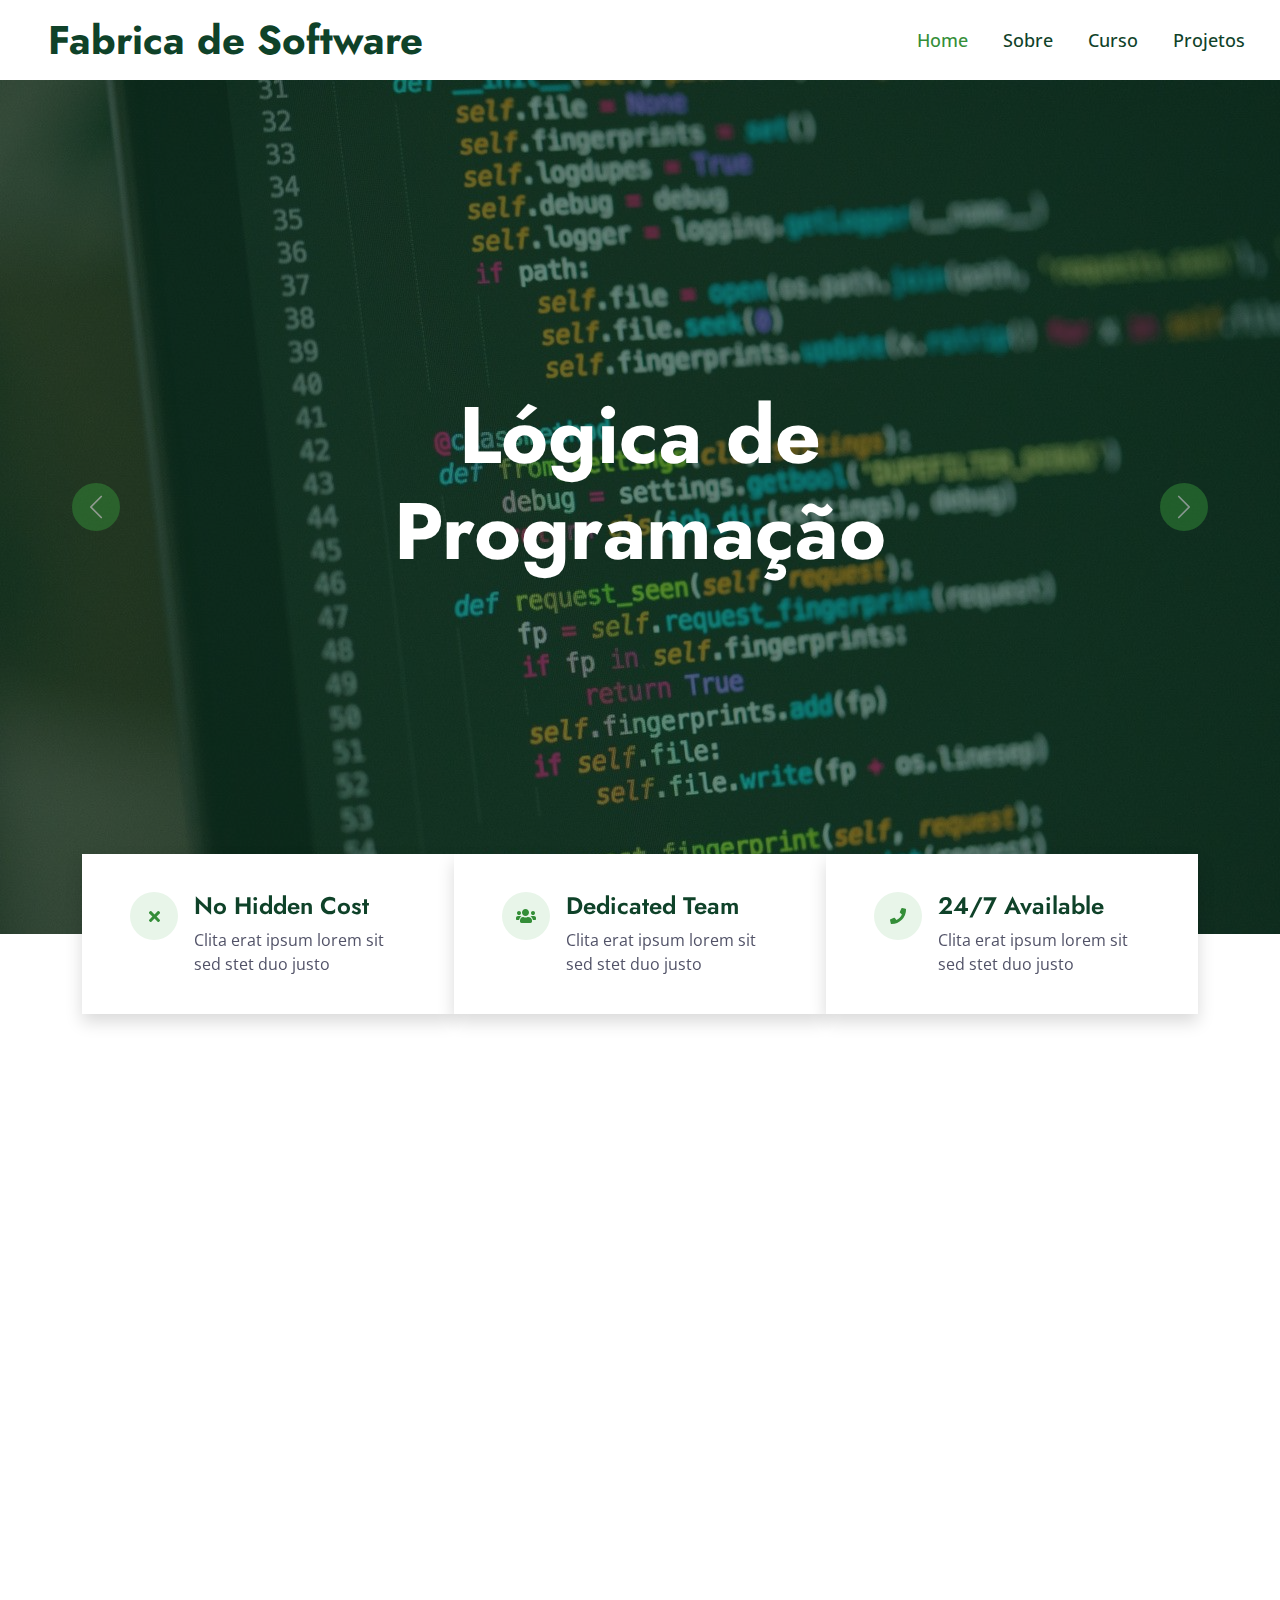
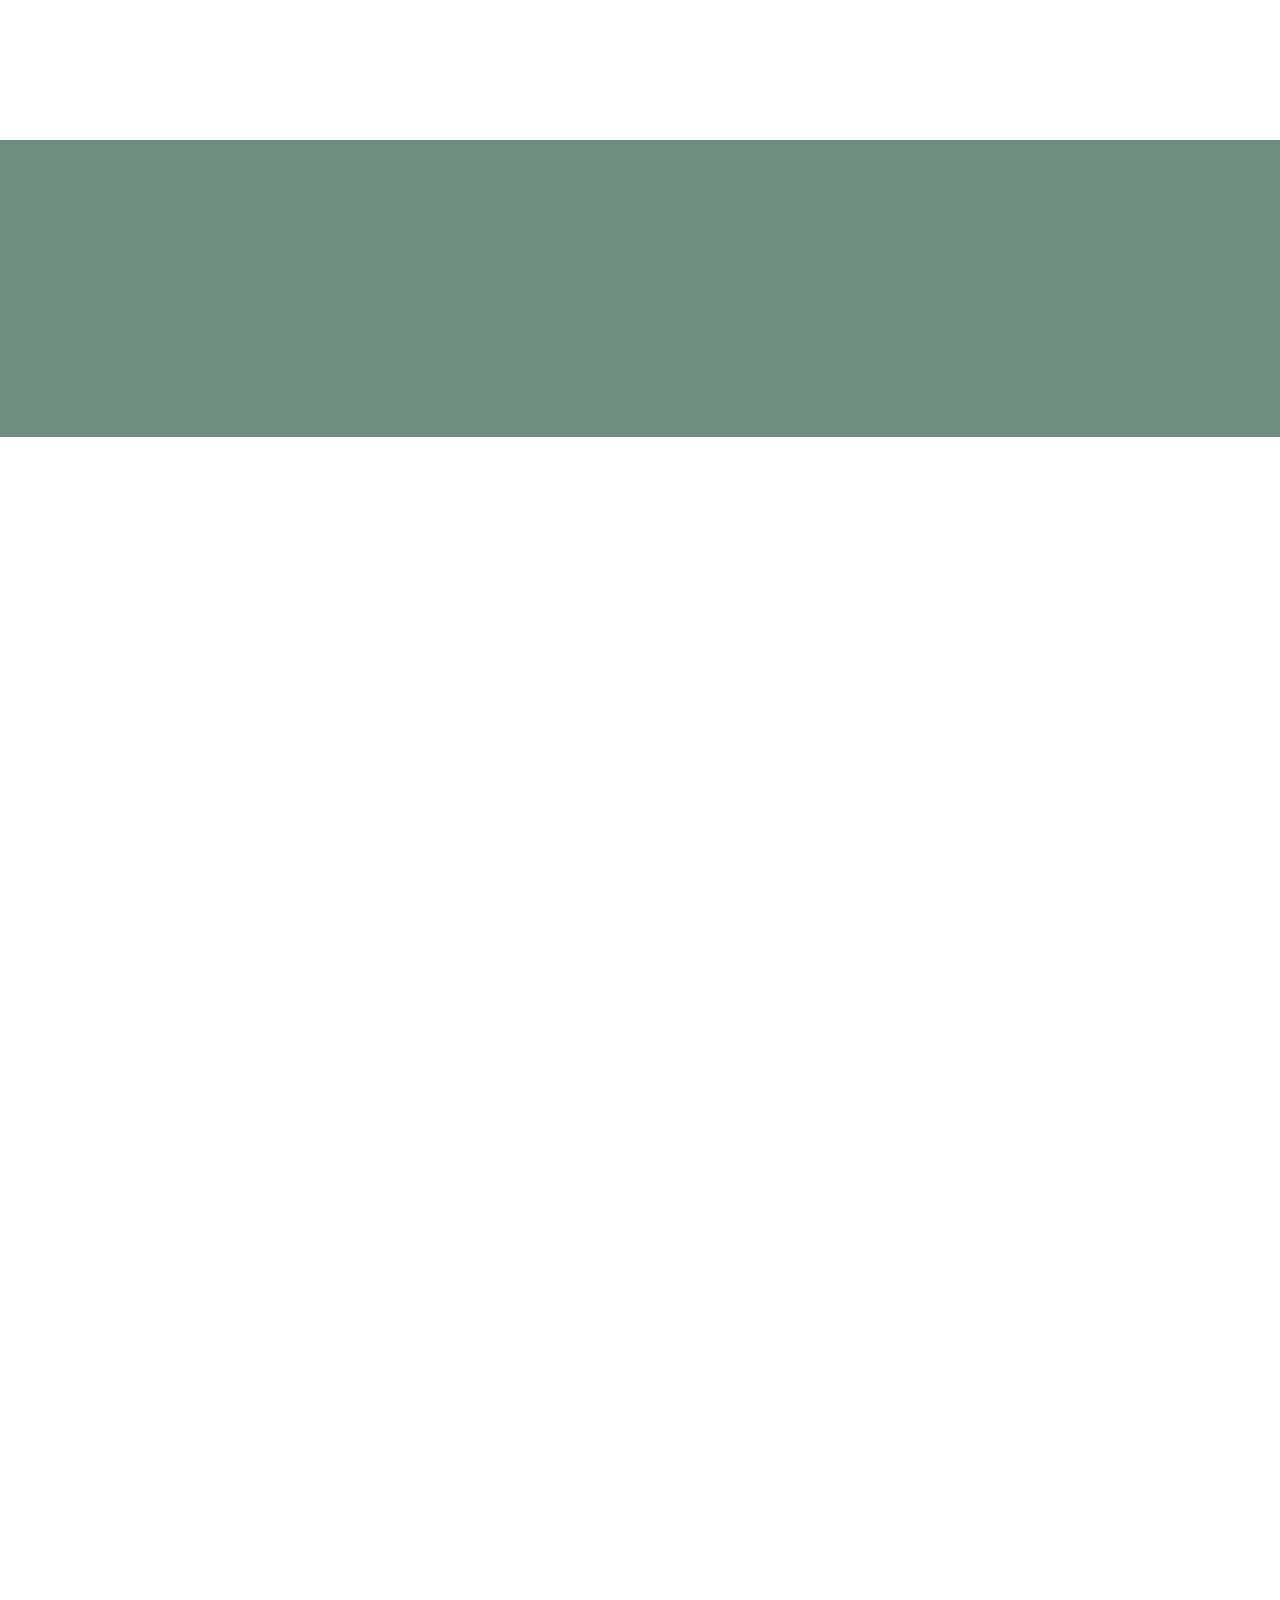
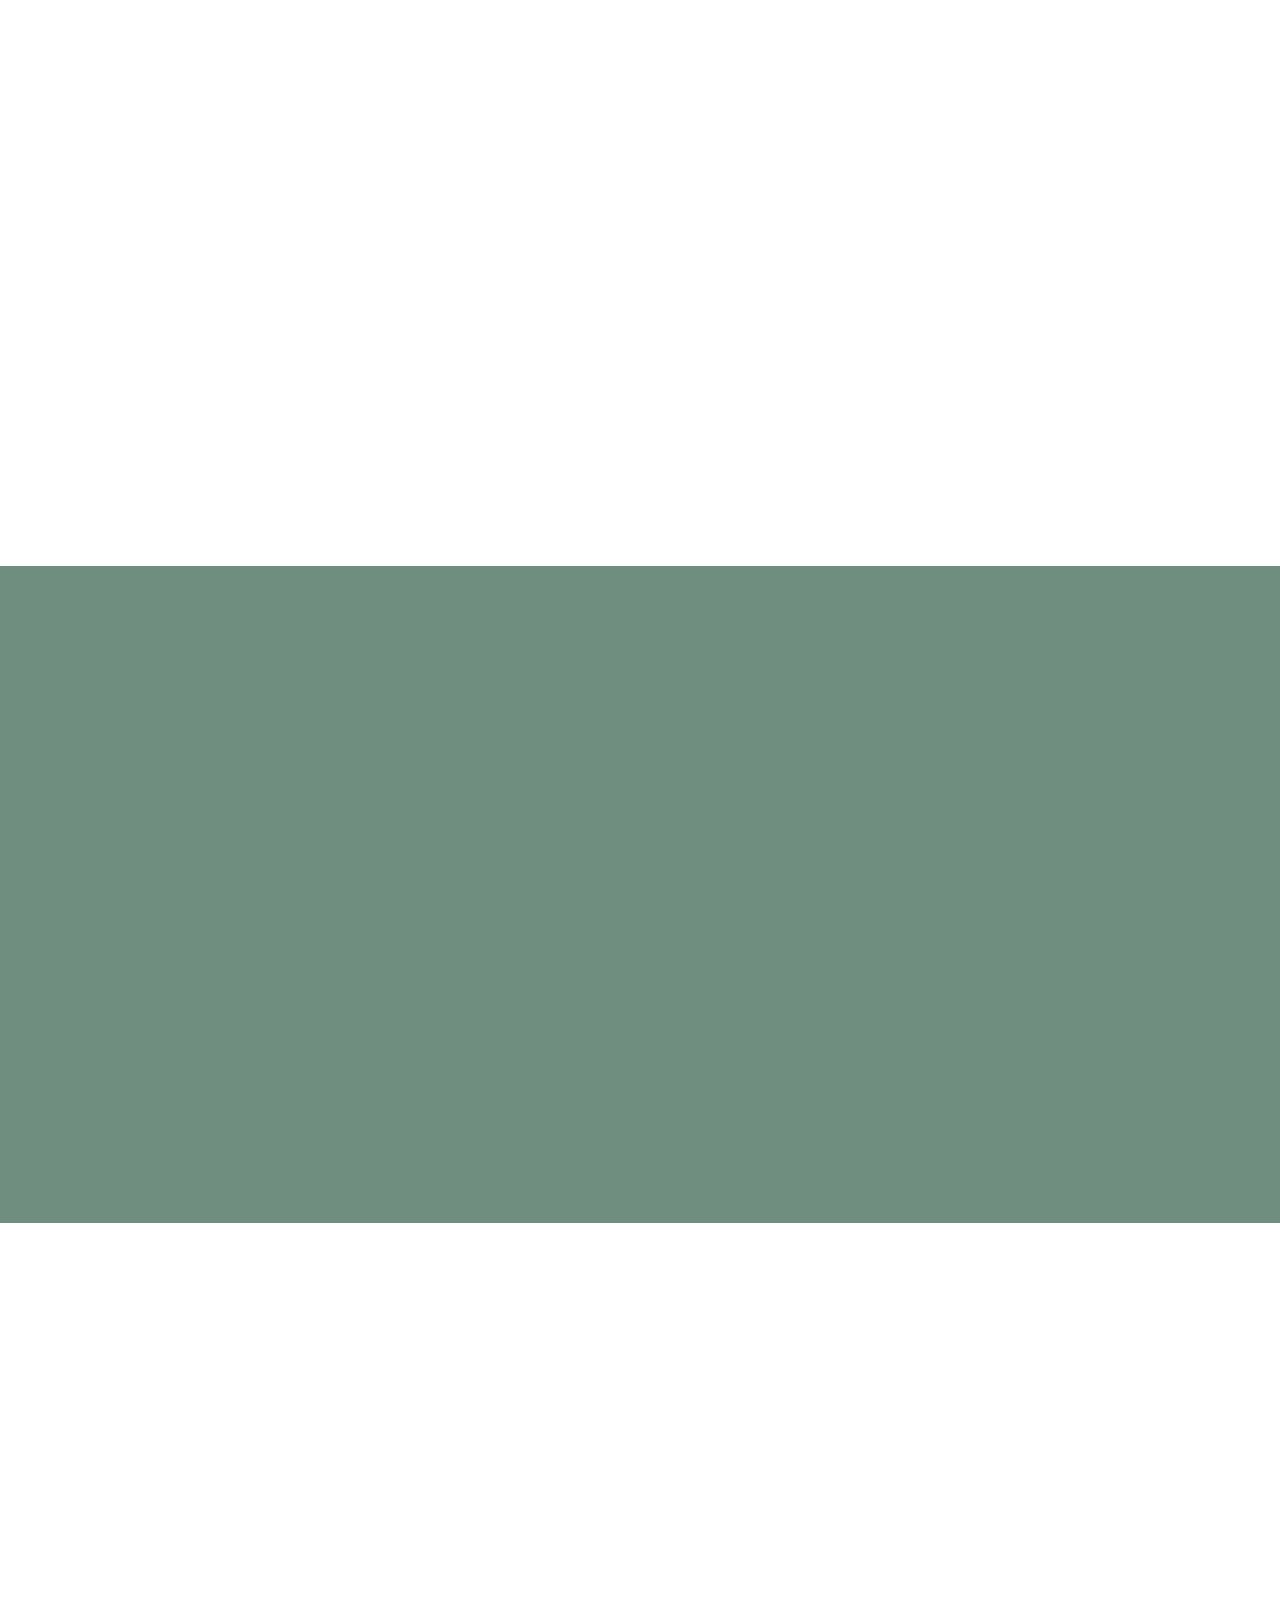
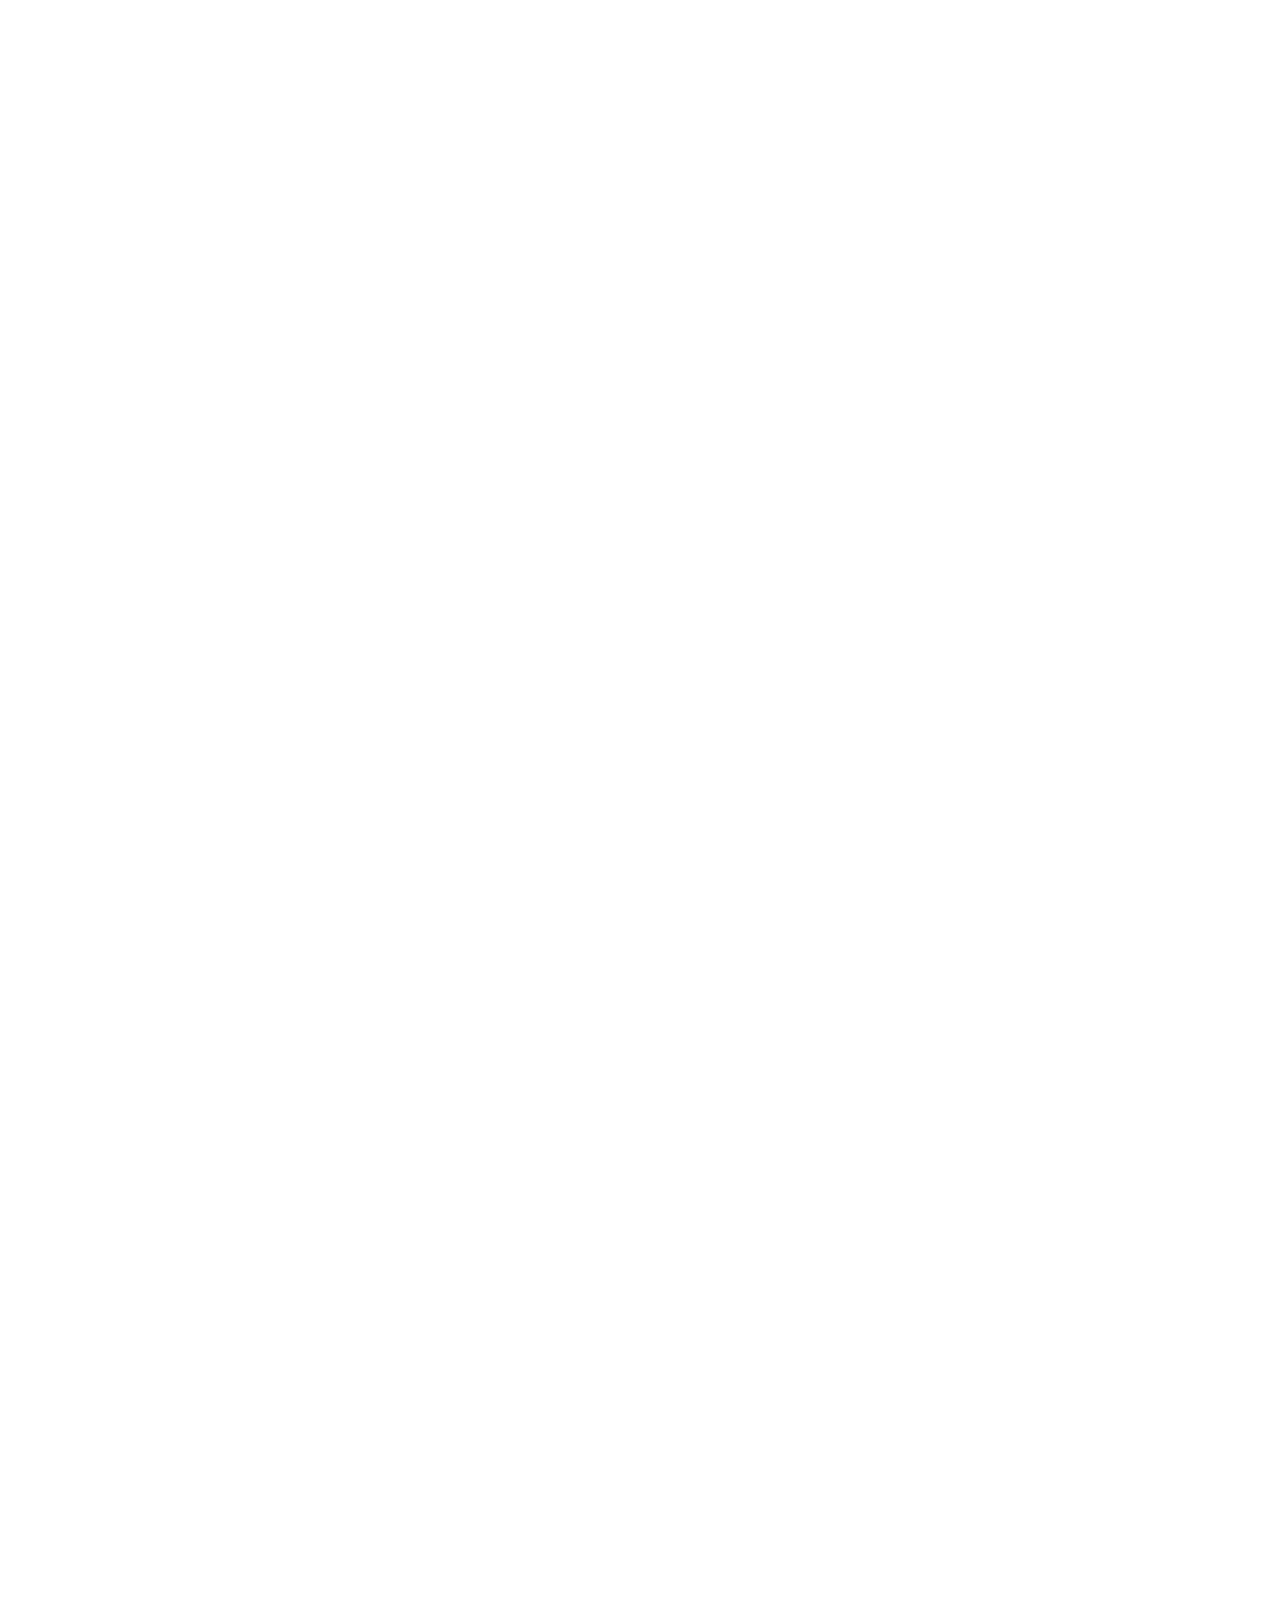
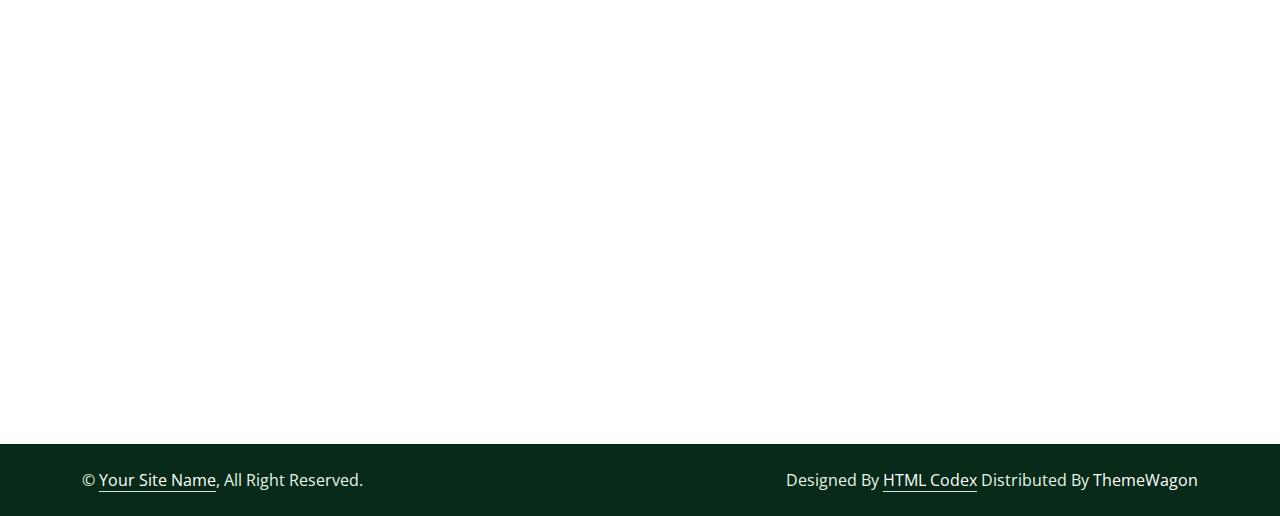
==== bootstrap-gardener/index.html @ af95b18e "alteração exclusão da seção contato" ====
<!DOCTYPE html>
<html lang="pt-BR">

<head>
    <meta charset="utf-8">
    <title>Fabrica de Software - Curso em HTML</title>
    <meta content="width=device-width, initial-scale=1.0" name="viewport">
    <meta content="" name="keywords">
    <meta content="" name="description">

    <!-- Favicon -->
    <link href="img/favicon.ico" rel="icon">

    <!-- Google Web Fonts -->
    <link rel="preconnect" href="https://fonts.googleapis.com">
    <link rel="preconnect" href="https://fonts.gstatic.com" crossorigin>
    <link href="https://fonts.googleapis.com/css2?family=Jost:wght@500;600;700&family=Open+Sans:wght@400;500&display=swap" rel="stylesheet">  

    <!-- Icon Font Stylesheet -->
    <link href="https://cdnjs.cloudflare.com/ajax/libs/font-awesome/5.10.0/css/all.min.css" rel="stylesheet">
    <link href="https://cdn.jsdelivr.net/npm/bootstrap-icons@1.4.1/font/bootstrap-icons.css" rel="stylesheet">

    <!-- Libraries Stylesheet -->
    <link href="lib/animate/animate.min.css" rel="stylesheet">
    <link href="lib/owlcarousel/assets/owl.carousel.min.css" rel="stylesheet">
    <link href="lib/lightbox/css/lightbox.min.css" rel="stylesheet">

    <!-- Customized Bootstrap Stylesheet -->
    <link href="css/bootstrap.min.css" rel="stylesheet">

    <!-- Template Stylesheet -->
    <link href="css/style.css" rel="stylesheet">
</head>

<body>
    <!-- Spinner Start -->
    <div id="spinner" class="show bg-white position-fixed translate-middle w-100 vh-100 top-50 start-50 d-flex align-items-center justify-content-center">
        <div class="spinner-border text-primary" role="status" style="width: 3rem; height: 3rem;"></div>
    </div>
    <!-- Spinner End -->

    <!-- Navbar Start -->
    <nav class="navbar navbar-expand-lg bg-white navbar-light sticky-top p-0">
        <a href="index.html" class="navbar-brand d-flex align-items-center px-4 px-lg-5">
            <h1 class="m-0">Fabrica de Software</h1>
        </a>
        <button type="button" class="navbar-toggler me-4" data-bs-toggle="collapse" data-bs-target="#navbarCollapse">
            <span class="navbar-toggler-icon"></span>
        </button>
        <div class="collapse navbar-collapse" id="navbarCollapse">
            <div class="navbar-nav ms-auto p-4 p-lg-0">
                <a href="index.html" class="nav-item nav-link active">Home</a>
                <a href="about.html" class="nav-item nav-link">Sobre</a>
                <a href="service.html" class="nav-item nav-link">Curso</a>
                <a href="project.html" class="nav-item nav-link">Projetos</a>
            </div>
        </div>
    </nav>
    <!-- Navbar End -->


    <!-- Carousel Start -->
    <div class="container-fluid p-0 wow fadeIn" data-wow-delay="0.1s">
        <div id="header-carousel" class="carousel slide" data-bs-ride="carousel">
            <div class="carousel-inner">
                <div class="carousel-item active">
                    <img class="w-100" src="img/extra/python-code.jpg" alt="Image">
                    <div class="carousel-caption">
                        <div class="container">
                            <div class="row justify-content-center">
                                <div class="col-lg-8">
                                    <h1 class="display-1 text-white mb-5 animated slideInDown">Lógica de Programação</h1>
                                </div>
                            </div>
                        </div>
                    </div>
                </div>
                <div class="carousel-item">
                    <img class="w-100" src="img/extra/two-people-coding.webp" alt="Image">
                    <div class="carousel-caption">
                        <div class="container">
                            <div class="row justify-content-center">
                                <div class="col-lg-7">
                                    <h1 class="display-1 text-white mb-5 animated slideInDown">Continue codificando, pois a lógica é o alicerce do seu sucesso!</h1>
                                </div>
                            </div>
                        </div>
                    </div>
                </div>
            </div>
            <button class="carousel-control-prev" type="button" data-bs-target="#header-carousel"
                data-bs-slide="prev">
                <span class="carousel-control-prev-icon" aria-hidden="true"></span>
                <span class="visually-hidden">Previous</span>
            </button>
            <button class="carousel-control-next" type="button" data-bs-target="#header-carousel"
                data-bs-slide="next">
                <span class="carousel-control-next-icon" aria-hidden="true"></span>
                <span class="visually-hidden">Next</span>
            </button>
        </div>
    </div>
    <!-- Carousel End -->


    <!-- Top Feature Start -->
    <div class="container-fluid top-feature py-5 pt-lg-0">
        <div class="container py-5 pt-lg-0">
            <div class="row gx-0">
                <div class="col-lg-4 wow fadeIn" data-wow-delay="0.1s">
                    <div class="bg-white shadow d-flex align-items-center h-100 px-5" style="min-height: 160px;">
                        <div class="d-flex">
                            <div class="flex-shrink-0 btn-lg-square rounded-circle bg-light">
                                <i class="fa fa-times text-primary"></i>
                            </div>
                            <div class="ps-3">
                                <h4>No Hidden Cost</h4>
                                <span>Clita erat ipsum lorem sit sed stet duo justo</span>
                            </div>
                        </div>
                    </div>
                </div>
                <div class="col-lg-4 wow fadeIn" data-wow-delay="0.3s">
                    <div class="bg-white shadow d-flex align-items-center h-100 px-5" style="min-height: 160px;">
                        <div class="d-flex">
                            <div class="flex-shrink-0 btn-lg-square rounded-circle bg-light">
                                <i class="fa fa-users text-primary"></i>
                            </div>
                            <div class="ps-3">
                                <h4>Dedicated Team</h4>
                                <span>Clita erat ipsum lorem sit sed stet duo justo</span>
                            </div>
                        </div>
                    </div>
                </div>
                <div class="col-lg-4 wow fadeIn" data-wow-delay="0.5s">
                    <div class="bg-white shadow d-flex align-items-center h-100 px-5" style="min-height: 160px;">
                        <div class="d-flex">
                            <div class="flex-shrink-0 btn-lg-square rounded-circle bg-light">
                                <i class="fa fa-phone text-primary"></i>
                            </div>
                            <div class="ps-3">
                                <h4>24/7 Available</h4>
                                <span>Clita erat ipsum lorem sit sed stet duo justo</span>
                            </div>
                        </div>
                    </div>
                </div>
            </div>
        </div>
    </div>
    <!-- Top Feature End -->


    <!-- About Start -->
    <div class="container-xxl py-5">
        <div class="container">
            <div class="row g-5 align-items-end">
                <div class="col-lg-3 col-md-5 wow fadeInUp" data-wow-delay="0.1s">
                    <img class="img-fluid rounded" data-wow-delay="0.1s" src="img/about.jpg">
                </div>
                <div class="col-lg-6 col-md-7 wow fadeInUp" data-wow-delay="0.3s">
                    <h1 class="display-1 text-primary mb-0">25</h1>
                    <p class="text-primary mb-4">Year of Experience</p>
                    <h1 class="display-5 mb-4">We Make Your Home Like A Garden</h1>
                    <p class="mb-4">Tempor erat elitr rebum at clita. Diam dolor diam ipsum sit. Aliqu diam amet diam et eos. Clita erat ipsum et lorem et sit, sed stet lorem sit clita duo justo magna dolore erat amet</p>
                </div>
                <div class="col-lg-3 col-md-12 wow fadeInUp" data-wow-delay="0.5s">
                    <div class="row g-5">
                        <div class="col-12 col-sm-6 col-lg-12">
                            <div class="border-start ps-4">
                                <i class="fa fa-award fa-3x text-primary mb-3"></i>
                                <h4 class="mb-3">Award Winning</h4>
                                <span>Clita erat ipsum et lorem et sit, sed stet lorem sit clita duo justo magna</span>
                            </div>
                        </div>
                        <div class="col-12 col-sm-6 col-lg-12">
                            <div class="border-start ps-4">
                                <i class="fa fa-users fa-3x text-primary mb-3"></i>
                                <h4 class="mb-3">Dedicated Team</h4>
                                <span>Clita erat ipsum et lorem et sit, sed stet lorem sit clita duo justo magna</span>
                            </div>
                        </div>
                    </div>
                </div>
            </div>
        </div>
    </div>
    <!-- About End -->


    <!-- Facts Start -->
    <div class="container-fluid facts my-5 py-5" data-parallax="scroll" data-image-src="img/carousel-1.jpg">
        <div class="container py-5">
            <div class="row g-5">
                <div class="col-sm-6 col-lg-3 text-center wow fadeIn" data-wow-delay="0.1s">
                    <h1 class="display-4 text-white" data-toggle="counter-up">1234</h1>
                    <span class="fs-5 fw-semi-bold text-light">Happy Clients</span>
                </div>
                <div class="col-sm-6 col-lg-3 text-center wow fadeIn" data-wow-delay="0.3s">
                    <h1 class="display-4 text-white" data-toggle="counter-up">1234</h1>
                    <span class="fs-5 fw-semi-bold text-light">Garden Complated</span>
                </div>
                <div class="col-sm-6 col-lg-3 text-center wow fadeIn" data-wow-delay="0.5s">
                    <h1 class="display-4 text-white" data-toggle="counter-up">1234</h1>
                    <span class="fs-5 fw-semi-bold text-light">Dedicated Staff</span>
                </div>
                <div class="col-sm-6 col-lg-3 text-center wow fadeIn" data-wow-delay="0.7s">
                    <h1 class="display-4 text-white" data-toggle="counter-up">1234</h1>
                    <span class="fs-5 fw-semi-bold text-light">Awards Achieved</span>
                </div>
            </div>
        </div>
    </div>
    <!-- Facts End -->


    <!-- Features Start -->
    <div class="container-xxl py-5">
        <div class="container">
            <div class="row g-5 align-items-center">
                <div class="col-lg-6 wow fadeInUp" data-wow-delay="0.1s">
                    <p class="fs-5 fw-bold text-primary">Why Choosing Us!</p>
                    <h1 class="display-5 mb-4">Few Reasons Why People Choosing Us!</h1>
                    <p class="mb-4">Tempor erat elitr rebum at clita. Diam dolor diam ipsum sit. Aliqu diam amet diam et eos. Clita erat ipsum et lorem et sit, sed stet lorem sit clita duo justo magna dolore erat amet</p>
                </div>
                <div class="col-lg-6">
                    <div class="row g-4 align-items-center">
                        <div class="col-md-6">
                            <div class="row g-4">
                                <div class="col-12 wow fadeIn" data-wow-delay="0.3s">
                                    <div class="text-center rounded py-5 px-4" style="box-shadow: 0 0 45px rgba(0,0,0,.08);">
                                        <div class="btn-square bg-light rounded-circle mx-auto mb-4" style="width: 90px; height: 90px;">
                                            <i class="fa fa-check fa-3x text-primary"></i>
                                        </div>
                                        <h4 class="mb-0">100% Satisfaction</h4>
                                    </div>
                                </div>
                                <div class="col-12 wow fadeIn" data-wow-delay="0.5s">
                                    <div class="text-center rounded py-5 px-4" style="box-shadow: 0 0 45px rgba(0,0,0,.08);">
                                        <div class="btn-square bg-light rounded-circle mx-auto mb-4" style="width: 90px; height: 90px;">
                                            <i class="fa fa-users fa-3x text-primary"></i>
                                        </div>
                                        <h4 class="mb-0">Dedicated Team</h4>
                                    </div>
                                </div>
                            </div>
                        </div>
                        <div class="col-md-6 wow fadeIn" data-wow-delay="0.7s">
                            <div class="text-center rounded py-5 px-4" style="box-shadow: 0 0 45px rgba(0,0,0,.08);">
                                <div class="btn-square bg-light rounded-circle mx-auto mb-4" style="width: 90px; height: 90px;">
                                    <i class="fa fa-tools fa-3x text-primary"></i>
                                </div>
                                <h4 class="mb-0">Modern Equipment</h4>
                            </div>
                        </div>
                    </div>
                </div>
            </div>
        </div>
    </div>
    <!-- Features End -->


    <!-- Service Start -->
    <div class="container-xxl py-5">
        <div class="container">
            <div class="text-center mx-auto wow fadeInUp" data-wow-delay="0.1s" style="max-width: 500px;">
                <p class="fs-5 fw-bold text-primary">Our Services</p>
                <h1 class="display-5 mb-5">Services That We Offer For You</h1>
            </div>
            <div class="row g-4">
                <div class="col-lg-4 col-md-6 wow fadeInUp" data-wow-delay="0.1s">
                    <div class="service-item rounded d-flex h-100">
                        <div class="service-img rounded">
                            <img class="img-fluid" src="img/service-1.jpg" alt="">
                        </div>
                        <div class="service-text rounded p-5">
                            <div class="btn-square rounded-circle mx-auto mb-3">
                                <img class="img-fluid" src="img/icon/icon-3.png" alt="Icon">
                            </div>
                            <h4 class="mb-3">Landscaping</h4>
                            <p class="mb-4">Erat ipsum justo amet duo et elitr dolor, est duo duo eos lorem sed diam stet diam sed stet.</p>
                        </div>
                    </div>
                </div>
                <div class="col-lg-4 col-md-6 wow fadeInUp" data-wow-delay="0.3s">
                    <div class="service-item rounded d-flex h-100">
                        <div class="service-img rounded">
                            <img class="img-fluid" src="img/service-2.jpg" alt="">
                        </div>
                        <div class="service-text rounded p-5">
                            <div class="btn-square rounded-circle mx-auto mb-3">
                                <img class="img-fluid" src="img/icon/icon-6.png" alt="Icon">
                            </div>
                            <h4 class="mb-3">Pruning plants</h4>
                            <p class="mb-4">Erat ipsum justo amet duo et elitr dolor, est duo duo eos lorem sed diam stet diam sed stet.</p>
                        </div>
                    </div>
                </div>
                <div class="col-lg-4 col-md-6 wow fadeInUp" data-wow-delay="0.5s">
                    <div class="service-item rounded d-flex h-100">
                        <div class="service-img rounded">
                            <img class="img-fluid" src="img/service-3.jpg" alt="">
                        </div>
                        <div class="service-text rounded p-5">
                            <div class="btn-square rounded-circle mx-auto mb-3">
                                <img class="img-fluid" src="img/icon/icon-5.png" alt="Icon">
                            </div>
                            <h4 class="mb-3">Irrigation & Drainage</h4>
                            <p class="mb-4">Erat ipsum justo amet duo et elitr dolor, est duo duo eos lorem sed diam stet diam sed stet.</p>
                        </div>
                    </div>
                </div>
                <div class="col-lg-4 col-md-6 wow fadeInUp" data-wow-delay="0.1s">
                    <div class="service-item rounded d-flex h-100">
                        <div class="service-img rounded">
                            <img class="img-fluid" src="img/service-4.jpg" alt="">
                        </div>
                        <div class="service-text rounded p-5">
                            <div class="btn-square rounded-circle mx-auto mb-3">
                                <img class="img-fluid" src="img/icon/icon-4.png" alt="Icon">
                            </div>
                            <h4 class="mb-3">Garden Maintenance </h4>
                            <p class="mb-4">Erat ipsum justo amet duo et elitr dolor, est duo duo eos lorem sed diam stet diam sed stet.</p>
                        </div>
                    </div>
                </div>
                <div class="col-lg-4 col-md-6 wow fadeInUp" data-wow-delay="0.3s">
                    <div class="service-item rounded d-flex h-100">
                        <div class="service-img rounded">
                            <img class="img-fluid" src="img/service-5.jpg" alt="">
                        </div>
                        <div class="service-text rounded p-5">
                            <div class="btn-square rounded-circle mx-auto mb-3">
                                <img class="img-fluid" src="img/icon/icon-8.png" alt="Icon">
                            </div>
                            <h4 class="mb-3">Green Technology</h4>
                            <p class="mb-4">Erat ipsum justo amet duo et elitr dolor, est duo duo eos lorem sed diam stet diam sed stet.</p>
                        </div>
                    </div>
                </div>
                <div class="col-lg-4 col-md-6 wow fadeInUp" data-wow-delay="0.5s">
                    <div class="service-item rounded d-flex h-100">
                        <div class="service-img rounded">
                            <img class="img-fluid" src="img/service-6.jpg" alt="">
                        </div>
                        <div class="service-text rounded p-5">
                            <div class="btn-square rounded-circle mx-auto mb-3">
                                <img class="img-fluid" src="img/icon/icon-2.png" alt="Icon">
                            </div>
                            <h4 class="mb-3">Urban Gardening</h4>
                            <p class="mb-4">Erat ipsum justo amet duo et elitr dolor, est duo duo eos lorem sed diam stet diam sed stet.</p>
                        </div>
                    </div>
                </div>
            </div>
        </div>
    </div>
    <!-- Service End -->


    <!-- Quote Start -->
    <div class="container-fluid quote my-5 py-5" data-parallax="scroll" data-image-src="img/carousel-2.jpg">
        <div class="container py-5">
            <div class="row justify-content-center">
                <div class="col-lg-7">
                    <div class="bg-white rounded p-4 p-sm-5 wow fadeIn" data-wow-delay="0.5s">
                        <h1 class="display-5 text-center mb-5">Get A Free Quote</h1>
                        <div class="row g-3">
                            <div class="col-sm-6">
                                <div class="form-floating">
                                    <input type="text" class="form-control bg-light border-0" id="gname" placeholder="Gurdian Name">
                                    <label for="gname">Your Name</label>
                                </div>
                            </div>
                            <div class="col-sm-6">
                                <div class="form-floating">
                                    <input type="email" class="form-control bg-light border-0" id="gmail" placeholder="Gurdian Email">
                                    <label for="gmail">Your Email</label>
                                </div>
                            </div>
                            <div class="col-sm-6">
                                <div class="form-floating">
                                    <input type="text" class="form-control bg-light border-0" id="cname" placeholder="Child Name">
                                    <label for="cname">Your Mobile</label>
                                </div>
                            </div>
                            <div class="col-sm-6">
                                <div class="form-floating">
                                    <input type="text" class="form-control bg-light border-0" id="cage" placeholder="Child Age">
                                    <label for="cage">Service Type</label>
                                </div>
                            </div>
                            <div class="col-12">
                                <div class="form-floating">
                                    <textarea class="form-control bg-light border-0" placeholder="Leave a message here" id="message" style="height: 100px"></textarea>
                                    <label for="message">Message</label>
                                </div>
                            </div>
                            <div class="col-12 text-center">
                            </div>
                        </div>
                    </div>
                </div>
            </div>
        </div>
    </div>
    <!-- Quote End -->


    <!-- Projects Start -->
    <div class="container-xxl py-5">
        <div class="container">
            <div class="text-center mx-auto wow fadeInUp" data-wow-delay="0.1s" style="max-width: 500px;">
                <p class="fs-5 fw-bold text-primary">Our Projects</p>
                <h1 class="display-5 mb-5">Some Of Our Wonderful Projects</h1>
            </div>
            <div class="row wow fadeInUp" data-wow-delay="0.3s">
                <div class="col-12 text-center">
                    <ul class="list-inline rounded mb-5" id="portfolio-flters">
                        <li class="mx-2 active" data-filter="*">All</li>
                        <li class="mx-2" data-filter=".first">Complete Projects</li>
                        <li class="mx-2" data-filter=".second">Ongoing Projects</li>
                    </ul>
                </div>
            </div>
            <div class="row g-4 portfolio-container">
                <div class="col-lg-4 col-md-6 portfolio-item first wow fadeInUp" data-wow-delay="0.1s">
                    <div class="portfolio-inner rounded">
                        <img class="img-fluid" src="img/service-1.jpg" alt="">
                        <div class="portfolio-text">
                            <h4 class="text-white mb-4">Landscaping</h4>
                            <div class="d-flex">
                                <a class="btn btn-lg-square rounded-circle mx-2" href="img/service-1.jpg" data-lightbox="portfolio"><i class="fa fa-eye"></i></a>
                            </div>
                        </div>
                    </div>
                </div>
                <div class="col-lg-4 col-md-6 portfolio-item second wow fadeInUp" data-wow-delay="0.3s">
                    <div class="portfolio-inner rounded">
                        <img class="img-fluid" src="img/service-2.jpg" alt="">
                        <div class="portfolio-text">
                            <h4 class="text-white mb-4">Pruning plants</h4>
                            <div class="d-flex">
                                <a class="btn btn-lg-square rounded-circle mx-2" href="img/service-2.jpg" data-lightbox="portfolio"><i class="fa fa-eye"></i></a>
                            </div>
                        </div>
                    </div>
                </div>
                <div class="col-lg-4 col-md-6 portfolio-item first wow fadeInUp" data-wow-delay="0.5s">
                    <div class="portfolio-inner rounded">
                        <img class="img-fluid" src="img/service-3.jpg" alt="">
                        <div class="portfolio-text">
                            <h4 class="text-white mb-4">Irrigation & Drainage</h4>
                            <div class="d-flex">
                                <a class="btn btn-lg-square rounded-circle mx-2" href="img/service-3.jpg" data-lightbox="portfolio"><i class="fa fa-eye"></i></a>
                            </div>
                        </div>
                    </div>
                </div>
                <div class="col-lg-4 col-md-6 portfolio-item second wow fadeInUp" data-wow-delay="0.1s">
                    <div class="portfolio-inner rounded">
                        <img class="img-fluid" src="img/service-4.jpg" alt="">
                        <div class="portfolio-text">
                            <h4 class="text-white mb-4">Garden Maintenance</h4>
                            <div class="d-flex">
                                <a class="btn btn-lg-square rounded-circle mx-2" href="img/service-4.jpg" data-lightbox="portfolio"><i class="fa fa-eye"></i></a>
                            </div>
                        </div>
                    </div>
                </div>
                <div class="col-lg-4 col-md-6 portfolio-item first wow fadeInUp" data-wow-delay="0.3s">
                    <div class="portfolio-inner rounded">
                        <img class="img-fluid" src="img/service-5.jpg" alt="">
                        <div class="portfolio-text">
                            <h4 class="text-white mb-4">Green Technology</h4>
                            <div class="d-flex">
                                <a class="btn btn-lg-square rounded-circle mx-2" href="img/service-5.jpg" data-lightbox="portfolio"><i class="fa fa-eye"></i></a>
                            </div>
                        </div>
                    </div>
                </div>
                <div class="col-lg-4 col-md-6 portfolio-item second wow fadeInUp" data-wow-delay="0.5s">
                    <div class="portfolio-inner rounded">
                        <img class="img-fluid" src="img/service-6.jpg" alt="">
                        <div class="portfolio-text">
                            <h4 class="text-white mb-4">Urban Gardening</h4>
                            <div class="d-flex">
                                <a class="btn btn-lg-square rounded-circle mx-2" href="img/service-6.jpg" data-lightbox="portfolio"><i class="fa fa-eye"></i></a>
                            </div>
                        </div>
                    </div>
                </div>
            </div>
        </div>
    </div>
    <!-- Projects End -->


    <!-- Team Start -->
    <div class="container-xxl py-5">
        <div class="container">
            <div class="text-center mx-auto wow fadeInUp" data-wow-delay="0.1s" style="max-width: 500px;">
                <p class="fs-5 fw-bold text-primary">Our Team</p>
                <h1 class="display-5 mb-5">Dedicated & Experienced Team Members</h1>
            </div>
            <div class="row g-4">
                <div class="col-lg-4 col-md-6 wow fadeInUp" data-wow-delay="0.1s">
                    <div class="team-item rounded">
                        <img class="img-fluid" src="img/team-1.jpg" alt="">
                        
                    </div>
                </div>
                <div class="col-lg-4 col-md-6 wow fadeInUp" data-wow-delay="0.3s">
                    <div class="team-item rounded">
                        <img class="img-fluid" src="img/team-2.jpg" alt="">
                       
                    </div>
                </div>
                <div class="col-lg-4 col-md-6 wow fadeInUp" data-wow-delay="0.5s">
                    <div class="team-item rounded">
                        <img class="img-fluid" src="img/team-3.jpg" alt="">
                       
                    </div>
                </div>
            </div>
        </div>
    </div>
    <!-- Team End -->


    <!-- Testimonial Start -->
    <div class="container-xxl py-5">
        <div class="container">
            <div class="row g-5">
                <div class="col-lg-5 wow fadeInUp" data-wow-delay="0.1s">
                    <p class="fs-5 fw-bold text-primary">Testimonial</p>
                    <h1 class="display-5 mb-5">What Our Clients Say About Us!</h1>
                    <p class="mb-4">Tempor erat elitr rebum at clita. Diam dolor diam ipsum sit. Aliqu diam amet diam et eos. Clita erat ipsum et lorem et sit sed stet lorem sit clita duo justo.</p>
                </div>
                <div class="col-lg-7 wow fadeInUp" data-wow-delay="0.5s">
                    <div class="owl-carousel testimonial-carousel">
                        <div class="testimonial-item">
                            <img class="img-fluid rounded mb-3" src="img/testimonial-1.jpg" alt="">
                            <p class="fs-5">Dolores sed duo clita tempor justo dolor et stet lorem kasd labore dolore lorem ipsum. At lorem lorem magna ut et, nonumy et labore et tempor diam tempor erat.</p>
                            <h4>Client Name</h4>
                            <span>Profession</span>
                        </div>
                        <div class="testimonial-item">
                            <img class="img-fluid rounded mb-3" src="img/testimonial-2.jpg" alt="">
                            <p class="fs-5">Dolores sed duo clita tempor justo dolor et stet lorem kasd labore dolore lorem ipsum. At lorem lorem magna ut et, nonumy et labore et tempor diam tempor erat.</p>
                            <h4>Client Name</h4>
                            <span>Profession</span>
                        </div>
                    </div>
                </div>
            </div>
        </div>
    </div>
    <!-- Testimonial End -->


    <!-- Footer Start -->
    
    <!-- Footer End -->


    <!-- Copyright Start -->
    <div class="container-fluid copyright py-4">
        <div class="container">
            <div class="row">
                <div class="col-md-6 text-center text-md-start mb-3 mb-md-0">
                    &copy; <a class="border-bottom" href="#">Your Site Name</a>, All Right Reserved.
                </div>
                <div class="col-md-6 text-center text-md-end">
                    <!--/*** This template is free as long as you keep the footer author’s credit link/attribution link/backlink. If you'd like to use the template without the footer author’s credit link/attribution link/backlink, you can purchase the Credit Removal License from "https://htmlcodex.com/credit-removal". Thank you for your support. ***/-->
                    Designed By <a class="border-bottom" href="https://htmlcodex.com">HTML Codex</a> Distributed By <a href="https://themewagon.com">ThemeWagon</a>
                </div>
            </div>
        </div>
    </div>
    <!-- Copyright End -->


    <!-- Back to Top -->


    <!-- JavaScript Libraries -->
    <script src="https://code.jquery.com/jquery-3.4.1.min.js"></script>
    <script src="https://cdn.jsdelivr.net/npm/bootstrap@5.0.0/dist/js/bootstrap.bundle.min.js"></script>
    <script src="lib/wow/wow.min.js"></script>
    <script src="lib/easing/easing.min.js"></script>
    <script src="lib/waypoints/waypoints.min.js"></script>
    <script src="lib/owlcarousel/owl.carousel.min.js"></script>
    <script src="lib/counterup/counterup.min.js"></script>
    <script src="lib/parallax/parallax.min.js"></script>
    <script src="lib/isotope/isotope.pkgd.min.js"></script>
    <script src="lib/lightbox/js/lightbox.min.js"></script>

    <!-- Template Javascript -->
    <script src="js/main.js"></script>
</body>

</html>
---- bootstrap-gardener/css/style.css ----
/********** Template CSS **********/
:root {
    --primary: #348E38;
    --secondary: #525368;
    --light: #E8F5E9;
    --dark: #0F4229;
}

.back-to-top {
    position: fixed;
    display: none;
    right: 30px;
    bottom: 30px;
    z-index: 99;
}

h1,
.h1,
h2,
.h2,
.fw-bold {
    font-weight: 700 !important;
}

h3,
.h3,
h4,
.h4,
.fw-medium {
    font-weight: 600 !important;
}

h5,
.h5,
h6,
.h6,
.fw-semi-bold {
    font-weight: 500 !important;
}


/*** Spinner ***/
#spinner {
    opacity: 0;
    visibility: hidden;
    transition: opacity .5s ease-out, visibility 0s linear .5s;
    z-index: 99999;
}

#spinner.show {
    transition: opacity .5s ease-out, visibility 0s linear 0s;
    visibility: visible;
    opacity: 1;
}


/*** Button ***/
.btn {
    transition: .5s;
    font-weight: 500;
}

.btn-primary,
.btn-outline-primary:hover {
    color: var(--light);
}

.btn-square {
    width: 38px;
    height: 38px;
}

.btn-sm-square {
    width: 32px;
    height: 32px;
}

.btn-lg-square {
    width: 48px;
    height: 48px;
}

.btn-square,
.btn-sm-square,
.btn-lg-square {
    padding: 0;
    display: flex;
    align-items: center;
    justify-content: center;
    font-weight: normal;
}


/*** Navbar ***/
.navbar.sticky-top {
    top: -100px;
    transition: .5s;
}

.navbar .navbar-brand,
.navbar a.btn {
    height: 80px
}

.navbar .navbar-nav .nav-link {
    margin-right: 35px;
    padding: 25px 0;
    color: var(--dark);
    font-size: 18px;
    font-weight: 500;
    outline: none;
}

.navbar .navbar-nav .nav-link:hover,
.navbar .navbar-nav .nav-link.active {
    color: var(--primary);
}

.navbar .dropdown-toggle::after {
    border: none;
    content: "\f107";
    font-family: "Font Awesome 5 Free";
    font-weight: 900;
    vertical-align: middle;
    margin-left: 8px;
}

@media (max-width: 991.98px) {
    .navbar .navbar-nav .nav-link  {
        margin-right: 0;
        padding: 10px 0;
    }

    .navbar .navbar-nav {
        border-top: 1px solid #EEEEEE;
    }
}

@media (min-width: 992px) {
    .navbar .nav-item .dropdown-menu {
        display: block;
        border: none;
        margin-top: 0;
        top: 150%;
        opacity: 0;
        visibility: hidden;
        transition: .5s;
    }

    .navbar .nav-item:hover .dropdown-menu {
        top: 100%;
        visibility: visible;
        transition: .5s;
        opacity: 1;
    }
}


/*** Header ***/
.carousel-caption {
    top: 0;
    left: 0;
    right: 0;
    bottom: 0;
    display: flex;
    align-items: center;
    justify-content: center;
    text-align: center;
    background: rgba(15, 66, 41, .6);
    z-index: 1;
}

.carousel-control-prev,
.carousel-control-next {
    width: 15%;
}

.carousel-control-prev-icon,
.carousel-control-next-icon {
    width: 3rem;
    height: 3rem;
    border-radius: 3rem;
    background-color: var(--primary);
    border: 10px solid var(--primary);
}

@media (max-width: 768px) {
    #header-carousel .carousel-item {
        position: relative;
        min-height: 450px;
    }
    
    #header-carousel .carousel-item img {
        position: absolute;
        width: 100%;
        height: 100%;
        object-fit: cover;
    }
}

.page-header {
    background: linear-gradient(rgba(15, 66, 41, .6), rgba(15, 66, 41, .6)), url(../img/carousel-1.jpg) center center no-repeat;
    background-size: cover;
}

.page-header .breadcrumb-item+.breadcrumb-item::before {
    color: var(--light);
}

.page-header .breadcrumb-item,
.page-header .breadcrumb-item a {
    font-size: 18px;
    color: var(--light);
}


/*** Top Feature ***/
@media (min-width: 991.98px) {
    .top-feature {
        position: relative;
        margin-top: -80px;
        z-index: 1;
    }
}


/*** Facts & Quote ***/
.facts,
.quote {
    background: rgba(15, 66, 41, .6);
}


/*** Service ***/
.service-item {
    position: relative;
    text-align: center;
}

.service-item .service-img {
    position: absolute;
    width: 100%;
    height: 100%;
    top: 0;
    left: 0;
    overflow: hidden;
    z-index: -1;
}

.service-item .service-img img {
    position: absolute;
    width: 100%;
    height: 100%;
    left: 0;
    object-fit: cover;
    transform: scale(1.2);
    transition: .3s;
    z-index: -1;
}

.service-item:hover .service-img img {
    transform: scale(1);
}

.service-item .service-text {
    background: #FFFFFF;
    box-shadow: 0 0 45px rgba(0, 0, 0, .08);
    transition: .3s;
}

.service-item:hover .service-text {
    background: rgba(15, 66, 41, .6);
}

.service-item .service-text h4,
.service-item .service-text p {
    transition: .3;
}

.service-item:hover .service-text h4 {
    color: #FFFFFF;
}

.service-item:hover .service-text p {
    color: var(--light);
}

.service-item .service-text .btn-square {
    width: 100px;
    height: 100px;
    background: transparent;
    transition: .5s;
}

.service-item:hover .service-text .btn-square {
    background: var(--light);
}

.service-item .service-text .btn {
    width: 31px;
    height: 31px;
    display: inline-flex;
    align-items: center;
    color: var(--dark);
    background: var(--light);
    white-space: nowrap;
    overflow: hidden;
    transition: .3s;
}

.service-item:hover .service-text .btn {
    width: 112px;
}


/*** Project Portfolio ***/
#portfolio-flters {
    display: inline-block;
    background: var(--light);
    padding: 10px 15px;
}

#portfolio-flters li {
    display: inline-block;
    font-weight: 500;
    color: var(--primary);
    cursor: pointer;
    transition: .5s;
    border-bottom: 2px solid transparent;
}

#portfolio-flters li:hover,
#portfolio-flters li.active {
    color: var(--dark);
    border-color: var(--dark);
}

.portfolio-inner {
    position: relative;
    overflow: hidden;
}

.portfolio-inner::before,
.portfolio-inner::after {
    position: absolute;
    content: "";
    width: 0;
    height: 100%;
    top: 0;
    left: 0;
    background: rgba(15, 66, 41, .6);
    transition: .5s;
}

.portfolio-inner::after {
    left: auto;
    right: 0;
}

.portfolio-inner:hover::before,
.portfolio-inner:hover::after {
    width: 50%;
}

.portfolio-inner .portfolio-text {
    position: absolute;
    width: 100%;
    height: 100%;
    top: 0;
    left: 0;
    display: flex;
    flex-direction: column;
    align-items: center;
    justify-content: center;
    transition: .5s;
    z-index: 3;
    opacity: 0;
}

.portfolio-inner:hover .portfolio-text {
    transition-delay: .3s;
    opacity: 1;
}

.portfolio-inner .portfolio-text .btn {
    background: var(--light);
    color: var(--primary);
}

.portfolio-inner .portfolio-text .btn:hover {
    background: var(--primary);
    color: var(--light);
}


/*** Team ***/
.team-item {
    position: relative;
    overflow: hidden;
}

.team-item .team-text {
    position: absolute;
    width: calc(100% - 45px);
    left: -100%;
    bottom: 45px;
    padding: 1.5rem;
    background: #FFFFFF;
    border-radius: 0 4px 4px 0;
    opacity: 0;
    transition: .5s;
}

.team-item:hover .team-text {
    left: 0;
    opacity: 1;
}

.team-item .team-social .btn {
    background: var(--light);
    color: var(--primary);
}

.team-item .team-social .btn:hover {
    background: var(--primary);
    color: var(--light);
}

.team-item .team-img .team-social {
    position: absolute;
    width: 100%;
    height: 100%;
    top: 0;
    left: 0;
    display: flex;
    align-items: center;
    justify-content: center;
    transition: .5s;
    z-index: 3;
    opacity: 0;
}

.team-item:hover .team-img .team-social {
    transition-delay: .3s;
    opacity: 1;
}


/*** Testimonial ***/

.testimonial-carousel .owl-item img {
    width: 100px;
    height: 100px;
}

.testimonial-carousel .owl-nav {
    margin-top: 30px;
    display: flex;
}

.testimonial-carousel .owl-nav .owl-prev,
.testimonial-carousel .owl-nav .owl-next {
    margin-right: 15px;
    width: 45px;
    height: 45px;
    display: flex;
    align-items: center;
    justify-content: center;
    color: var(--primary);
    background: var(--light);
    border-radius: 4px;
    font-size: 22px;
    transition: .5s;
}

.testimonial-carousel .owl-nav .owl-prev:hover,
.testimonial-carousel .owl-nav .owl-next:hover {
    background: var(--primary);
    color: var(--light);
}

.untree_co-section {
    padding: 7rem 0; }

    .section-title {
        color: #2f2f2f;
        text-align: center; 
        font-family: 'Gill Sans', 'Gill Sans MT', Calibri, 'Trebuchet MS', sans-serif; 
          
      }

      .hero {
        background: #3b5d50;
        padding: calc(4rem - 30px) 0 0rem 0; }
        @media (min-width: 768px) {
          .hero {
            padding: calc(4rem - 30px) 0 4rem 0; } }
        @media (min-width: 992px) {
          .hero {
            padding: calc(8rem - 30px) 0 8rem 0; } }
        .hero .intro-excerpt {
          position: relative;
          z-index: 4; }
          @media (min-width: 992px) {
            .hero .intro-excerpt {
              max-width: 450px; } }
        .hero h1 {
          font-weight: 700;
          color: #ffffff;
          margin-bottom: 30px; }
          @media (min-width: 1400px) {
            .hero h1 {
              font-size: 54px; } }
        .hero p {
          color: rgba(255, 255, 255, 0.5);
          margin-bottom: 30px; }
        .hero .hero-img-wrap {
          position: relative; }
          .hero .hero-img-wrap img {
            position: relative;
            top: 0px;
            right: 0px;
            z-index: 2;
            max-width: 780px;
            left: -20px; }
            @media (min-width: 768px) {
              .hero .hero-img-wrap img {
                right: 0px;
                left: -100px; } }
            @media (min-width: 992px) {
              .hero .hero-img-wrap img {
                left: 0px;
                top: -80px;
                position: absolute;
                right: -50px; } }
            @media (min-width: 1200px) {
              .hero .hero-img-wrap img {
                left: 0px;
                top: -80px;
                right: -100px; } }
          .hero .hero-img-wrap:after {
            content: "";
            position: absolute;
            width: 255px;
            height: 217px;

            background-size: contain;
            background-repeat: no-repeat;
            right: -100px;
            top: -0px; }
            @media (min-width: 1200px) {
              .hero .hero-img-wrap:after {
                top: -40px; } }
 

/*** Footer ***/
.footer .btn.btn-link {
    display: block;
    margin-bottom: 5px;
    padding: 0;
    text-align: left;
    color: var(--light);
    font-weight: normal;
    text-transform: capitalize;
    transition: .3s;
}

.footer .btn.btn-link::before {
    position: relative;
    content: "\f105";
    font-family: "Font Awesome 5 Free";
    font-weight: 900;
    margin-right: 10px;
}

.footer .btn.btn-link:hover {
    color: var(--primary);
    letter-spacing: 1px;
    box-shadow: none;
}

.copyright {
    color: var(--light);
    background: #072A19;
}

.copyright a {
    color: #FFFFFF;
}

.copyright a:hover {
    color: var(--primary);
}
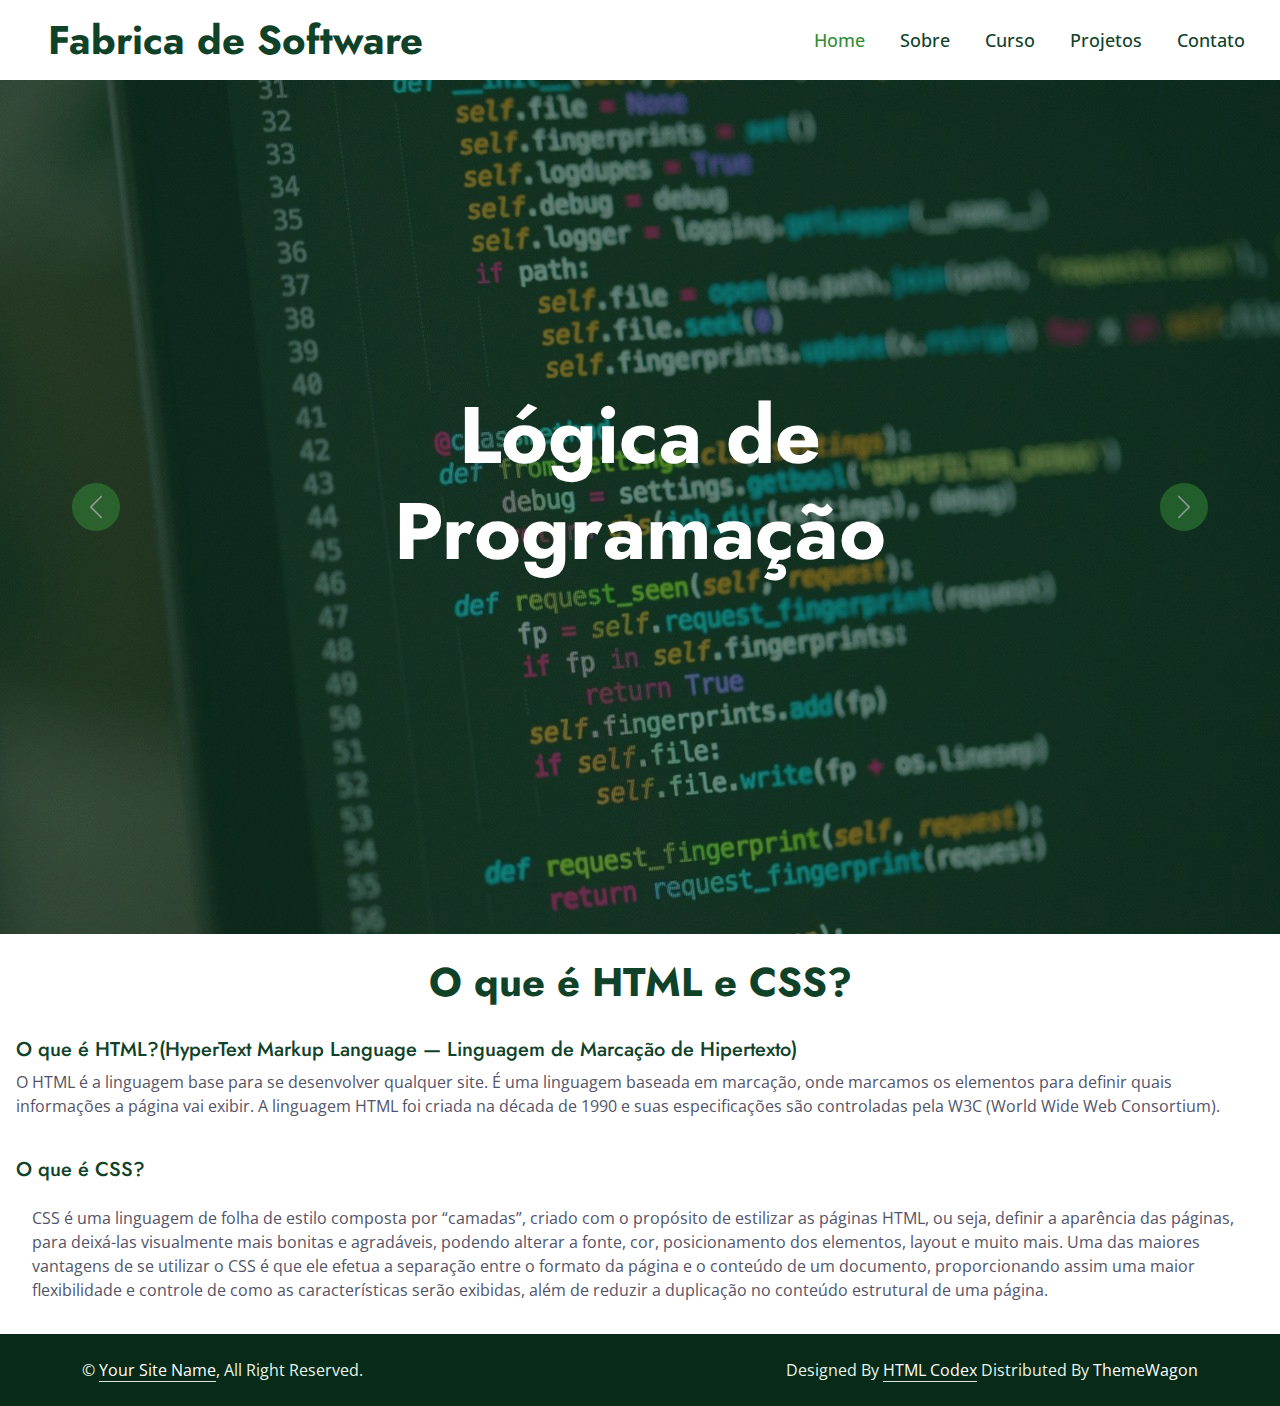
==== commit 3432f3be: "mudanda no home" ====
--- a/bootstrap-gardener/index.html
+++ b/bootstrap-gardener/index.html
@@ -3,7 +3,7 @@
 
 <head>
     <meta charset="utf-8">
-    <title>Fabrica de Software - Curso em HTML</title>
+    <title>Fabrica de Software</title>
     <meta content="width=device-width, initial-scale=1.0" name="viewport">
     <meta content="" name="keywords">
     <meta content="" name="description">
@@ -53,6 +53,7 @@
                 <a href="about.html" class="nav-item nav-link">Sobre</a>
                 <a href="service.html" class="nav-item nav-link">Curso</a>
                 <a href="project.html" class="nav-item nav-link">Projetos</a>
+                <a href="contact.html" class="nav-item nav-link">Contato</a>
             </div>
         </div>
     </nav>
@@ -100,464 +101,52 @@
             </button>
         </div>
     </div>
-    <!-- Carousel End -->
+    
+    <div class="lighten-40">
+        <h1 class="text-center pt-4">
+            O que é  HTML e CSS?
+        </h1>
+    </div>
+ <div class="class-text"> 
+    
+    <div class="m-3 pt-4 my-2" >
+        <h5>
+            O que é HTML?(HyperText Markup Language — Linguagem de Marcação de Hipertexto)
+        </h5>
+            <p>
+
+                O HTML é a linguagem base para se desenvolver qualquer site. 
+                É uma linguagem baseada em marcação, 
+                onde marcamos os elementos para definir quais informações a página vai exibir.
+                 A linguagem HTML foi criada na década de 1990 e suas especificações 
+                 são controladas pela W3C (World Wide Web Consortium).
+            </p>
+    </div>
+
+    <div class="m-3 pt-4 " >
+        <h5>
+            O que é CSS?
+        </h5>
+            <p class="p-3 my-2">
+
+               CSS é uma linguagem de folha de estilo composta por “camadas”,
+              criado com o propósito de estilizar as páginas HTML, ou seja, definir a aparência das páginas,  
+                 para deixá-las visualmente mais bonitas e agradáveis,
+                  podendo alterar a fonte, cor, posicionamento dos elementos, layout e muito mais.
+
+                  Uma das maiores vantagens de se utilizar o CSS
+
+                é que ele efetua a separação entre o formato da página e o conteúdo de um documento,
+                proporcionando assim uma maior flexibilidade e controle de como as características serão exibidas,
+                além de reduzir a duplicação no conteúdo estrutural de uma página.
+            </p>
+    </div>
+   </div>
+    
+        
 
 
-    <!-- Top Feature Start -->
-    <div class="container-fluid top-feature py-5 pt-lg-0">
-        <div class="container py-5 pt-lg-0">
-            <div class="row gx-0">
-                <div class="col-lg-4 wow fadeIn" data-wow-delay="0.1s">
-                    <div class="bg-white shadow d-flex align-items-center h-100 px-5" style="min-height: 160px;">
-                        <div class="d-flex">
-                            <div class="flex-shrink-0 btn-lg-square rounded-circle bg-light">
-                                <i class="fa fa-times text-primary"></i>
-                            </div>
-                            <div class="ps-3">
-                                <h4>No Hidden Cost</h4>
-                                <span>Clita erat ipsum lorem sit sed stet duo justo</span>
-                            </div>
-                        </div>
-                    </div>
-                </div>
-                <div class="col-lg-4 wow fadeIn" data-wow-delay="0.3s">
-                    <div class="bg-white shadow d-flex align-items-center h-100 px-5" style="min-height: 160px;">
-                        <div class="d-flex">
-                            <div class="flex-shrink-0 btn-lg-square rounded-circle bg-light">
-                                <i class="fa fa-users text-primary"></i>
-                            </div>
-                            <div class="ps-3">
-                                <h4>Dedicated Team</h4>
-                                <span>Clita erat ipsum lorem sit sed stet duo justo</span>
-                            </div>
-                        </div>
-                    </div>
-                </div>
-                <div class="col-lg-4 wow fadeIn" data-wow-delay="0.5s">
-                    <div class="bg-white shadow d-flex align-items-center h-100 px-5" style="min-height: 160px;">
-                        <div class="d-flex">
-                            <div class="flex-shrink-0 btn-lg-square rounded-circle bg-light">
-                                <i class="fa fa-phone text-primary"></i>
-                            </div>
-                            <div class="ps-3">
-                                <h4>24/7 Available</h4>
-                                <span>Clita erat ipsum lorem sit sed stet duo justo</span>
-                            </div>
-                        </div>
-                    </div>
-                </div>
-            </div>
-        </div>
-    </div>
-    <!-- Top Feature End -->
-
-
-    <!-- About Start -->
-    <div class="container-xxl py-5">
-        <div class="container">
-            <div class="row g-5 align-items-end">
-                <div class="col-lg-3 col-md-5 wow fadeInUp" data-wow-delay="0.1s">
-                    <img class="img-fluid rounded" data-wow-delay="0.1s" src="img/about.jpg">
-                </div>
-                <div class="col-lg-6 col-md-7 wow fadeInUp" data-wow-delay="0.3s">
-                    <h1 class="display-1 text-primary mb-0">25</h1>
-                    <p class="text-primary mb-4">Year of Experience</p>
-                    <h1 class="display-5 mb-4">We Make Your Home Like A Garden</h1>
-                    <p class="mb-4">Tempor erat elitr rebum at clita. Diam dolor diam ipsum sit. Aliqu diam amet diam et eos. Clita erat ipsum et lorem et sit, sed stet lorem sit clita duo justo magna dolore erat amet</p>
-                </div>
-                <div class="col-lg-3 col-md-12 wow fadeInUp" data-wow-delay="0.5s">
-                    <div class="row g-5">
-                        <div class="col-12 col-sm-6 col-lg-12">
-                            <div class="border-start ps-4">
-                                <i class="fa fa-award fa-3x text-primary mb-3"></i>
-                                <h4 class="mb-3">Award Winning</h4>
-                                <span>Clita erat ipsum et lorem et sit, sed stet lorem sit clita duo justo magna</span>
-                            </div>
-                        </div>
-                        <div class="col-12 col-sm-6 col-lg-12">
-                            <div class="border-start ps-4">
-                                <i class="fa fa-users fa-3x text-primary mb-3"></i>
-                                <h4 class="mb-3">Dedicated Team</h4>
-                                <span>Clita erat ipsum et lorem et sit, sed stet lorem sit clita duo justo magna</span>
-                            </div>
-                        </div>
-                    </div>
-                </div>
-            </div>
-        </div>
-    </div>
-    <!-- About End -->
-
-
-    <!-- Facts Start -->
-    <div class="container-fluid facts my-5 py-5" data-parallax="scroll" data-image-src="img/carousel-1.jpg">
-        <div class="container py-5">
-            <div class="row g-5">
-                <div class="col-sm-6 col-lg-3 text-center wow fadeIn" data-wow-delay="0.1s">
-                    <h1 class="display-4 text-white" data-toggle="counter-up">1234</h1>
-                    <span class="fs-5 fw-semi-bold text-light">Happy Clients</span>
-                </div>
-                <div class="col-sm-6 col-lg-3 text-center wow fadeIn" data-wow-delay="0.3s">
-                    <h1 class="display-4 text-white" data-toggle="counter-up">1234</h1>
-                    <span class="fs-5 fw-semi-bold text-light">Garden Complated</span>
-                </div>
-                <div class="col-sm-6 col-lg-3 text-center wow fadeIn" data-wow-delay="0.5s">
-                    <h1 class="display-4 text-white" data-toggle="counter-up">1234</h1>
-                    <span class="fs-5 fw-semi-bold text-light">Dedicated Staff</span>
-                </div>
-                <div class="col-sm-6 col-lg-3 text-center wow fadeIn" data-wow-delay="0.7s">
-                    <h1 class="display-4 text-white" data-toggle="counter-up">1234</h1>
-                    <span class="fs-5 fw-semi-bold text-light">Awards Achieved</span>
-                </div>
-            </div>
-        </div>
-    </div>
-    <!-- Facts End -->
-
-
-    <!-- Features Start -->
-    <div class="container-xxl py-5">
-        <div class="container">
-            <div class="row g-5 align-items-center">
-                <div class="col-lg-6 wow fadeInUp" data-wow-delay="0.1s">
-                    <p class="fs-5 fw-bold text-primary">Why Choosing Us!</p>
-                    <h1 class="display-5 mb-4">Few Reasons Why People Choosing Us!</h1>
-                    <p class="mb-4">Tempor erat elitr rebum at clita. Diam dolor diam ipsum sit. Aliqu diam amet diam et eos. Clita erat ipsum et lorem et sit, sed stet lorem sit clita duo justo magna dolore erat amet</p>
-                </div>
-                <div class="col-lg-6">
-                    <div class="row g-4 align-items-center">
-                        <div class="col-md-6">
-                            <div class="row g-4">
-                                <div class="col-12 wow fadeIn" data-wow-delay="0.3s">
-                                    <div class="text-center rounded py-5 px-4" style="box-shadow: 0 0 45px rgba(0,0,0,.08);">
-                                        <div class="btn-square bg-light rounded-circle mx-auto mb-4" style="width: 90px; height: 90px;">
-                                            <i class="fa fa-check fa-3x text-primary"></i>
-                                        </div>
-                                        <h4 class="mb-0">100% Satisfaction</h4>
-                                    </div>
-                                </div>
-                                <div class="col-12 wow fadeIn" data-wow-delay="0.5s">
-                                    <div class="text-center rounded py-5 px-4" style="box-shadow: 0 0 45px rgba(0,0,0,.08);">
-                                        <div class="btn-square bg-light rounded-circle mx-auto mb-4" style="width: 90px; height: 90px;">
-                                            <i class="fa fa-users fa-3x text-primary"></i>
-                                        </div>
-                                        <h4 class="mb-0">Dedicated Team</h4>
-                                    </div>
-                                </div>
-                            </div>
-                        </div>
-                        <div class="col-md-6 wow fadeIn" data-wow-delay="0.7s">
-                            <div class="text-center rounded py-5 px-4" style="box-shadow: 0 0 45px rgba(0,0,0,.08);">
-                                <div class="btn-square bg-light rounded-circle mx-auto mb-4" style="width: 90px; height: 90px;">
-                                    <i class="fa fa-tools fa-3x text-primary"></i>
-                                </div>
-                                <h4 class="mb-0">Modern Equipment</h4>
-                            </div>
-                        </div>
-                    </div>
-                </div>
-            </div>
-        </div>
-    </div>
-    <!-- Features End -->
-
-
-    <!-- Service Start -->
-    <div class="container-xxl py-5">
-        <div class="container">
-            <div class="text-center mx-auto wow fadeInUp" data-wow-delay="0.1s" style="max-width: 500px;">
-                <p class="fs-5 fw-bold text-primary">Our Services</p>
-                <h1 class="display-5 mb-5">Services That We Offer For You</h1>
-            </div>
-            <div class="row g-4">
-                <div class="col-lg-4 col-md-6 wow fadeInUp" data-wow-delay="0.1s">
-                    <div class="service-item rounded d-flex h-100">
-                        <div class="service-img rounded">
-                            <img class="img-fluid" src="img/service-1.jpg" alt="">
-                        </div>
-                        <div class="service-text rounded p-5">
-                            <div class="btn-square rounded-circle mx-auto mb-3">
-                                <img class="img-fluid" src="img/icon/icon-3.png" alt="Icon">
-                            </div>
-                            <h4 class="mb-3">Landscaping</h4>
-                            <p class="mb-4">Erat ipsum justo amet duo et elitr dolor, est duo duo eos lorem sed diam stet diam sed stet.</p>
-                        </div>
-                    </div>
-                </div>
-                <div class="col-lg-4 col-md-6 wow fadeInUp" data-wow-delay="0.3s">
-                    <div class="service-item rounded d-flex h-100">
-                        <div class="service-img rounded">
-                            <img class="img-fluid" src="img/service-2.jpg" alt="">
-                        </div>
-                        <div class="service-text rounded p-5">
-                            <div class="btn-square rounded-circle mx-auto mb-3">
-                                <img class="img-fluid" src="img/icon/icon-6.png" alt="Icon">
-                            </div>
-                            <h4 class="mb-3">Pruning plants</h4>
-                            <p class="mb-4">Erat ipsum justo amet duo et elitr dolor, est duo duo eos lorem sed diam stet diam sed stet.</p>
-                        </div>
-                    </div>
-                </div>
-                <div class="col-lg-4 col-md-6 wow fadeInUp" data-wow-delay="0.5s">
-                    <div class="service-item rounded d-flex h-100">
-                        <div class="service-img rounded">
-                            <img class="img-fluid" src="img/service-3.jpg" alt="">
-                        </div>
-                        <div class="service-text rounded p-5">
-                            <div class="btn-square rounded-circle mx-auto mb-3">
-                                <img class="img-fluid" src="img/icon/icon-5.png" alt="Icon">
-                            </div>
-                            <h4 class="mb-3">Irrigation & Drainage</h4>
-                            <p class="mb-4">Erat ipsum justo amet duo et elitr dolor, est duo duo eos lorem sed diam stet diam sed stet.</p>
-                        </div>
-                    </div>
-                </div>
-                <div class="col-lg-4 col-md-6 wow fadeInUp" data-wow-delay="0.1s">
-                    <div class="service-item rounded d-flex h-100">
-                        <div class="service-img rounded">
-                            <img class="img-fluid" src="img/service-4.jpg" alt="">
-                        </div>
-                        <div class="service-text rounded p-5">
-                            <div class="btn-square rounded-circle mx-auto mb-3">
-                                <img class="img-fluid" src="img/icon/icon-4.png" alt="Icon">
-                            </div>
-                            <h4 class="mb-3">Garden Maintenance </h4>
-                            <p class="mb-4">Erat ipsum justo amet duo et elitr dolor, est duo duo eos lorem sed diam stet diam sed stet.</p>
-                        </div>
-                    </div>
-                </div>
-                <div class="col-lg-4 col-md-6 wow fadeInUp" data-wow-delay="0.3s">
-                    <div class="service-item rounded d-flex h-100">
-                        <div class="service-img rounded">
-                            <img class="img-fluid" src="img/service-5.jpg" alt="">
-                        </div>
-                        <div class="service-text rounded p-5">
-                            <div class="btn-square rounded-circle mx-auto mb-3">
-                                <img class="img-fluid" src="img/icon/icon-8.png" alt="Icon">
-                            </div>
-                            <h4 class="mb-3">Green Technology</h4>
-                            <p class="mb-4">Erat ipsum justo amet duo et elitr dolor, est duo duo eos lorem sed diam stet diam sed stet.</p>
-                        </div>
-                    </div>
-                </div>
-                <div class="col-lg-4 col-md-6 wow fadeInUp" data-wow-delay="0.5s">
-                    <div class="service-item rounded d-flex h-100">
-                        <div class="service-img rounded">
-                            <img class="img-fluid" src="img/service-6.jpg" alt="">
-                        </div>
-                        <div class="service-text rounded p-5">
-                            <div class="btn-square rounded-circle mx-auto mb-3">
-                                <img class="img-fluid" src="img/icon/icon-2.png" alt="Icon">
-                            </div>
-                            <h4 class="mb-3">Urban Gardening</h4>
-                            <p class="mb-4">Erat ipsum justo amet duo et elitr dolor, est duo duo eos lorem sed diam stet diam sed stet.</p>
-                        </div>
-                    </div>
-                </div>
-            </div>
-        </div>
-    </div>
-    <!-- Service End -->
-
-
-    <!-- Quote Start -->
-    <div class="container-fluid quote my-5 py-5" data-parallax="scroll" data-image-src="img/carousel-2.jpg">
-        <div class="container py-5">
-            <div class="row justify-content-center">
-                <div class="col-lg-7">
-                    <div class="bg-white rounded p-4 p-sm-5 wow fadeIn" data-wow-delay="0.5s">
-                        <h1 class="display-5 text-center mb-5">Get A Free Quote</h1>
-                        <div class="row g-3">
-                            <div class="col-sm-6">
-                                <div class="form-floating">
-                                    <input type="text" class="form-control bg-light border-0" id="gname" placeholder="Gurdian Name">
-                                    <label for="gname">Your Name</label>
-                                </div>
-                            </div>
-                            <div class="col-sm-6">
-                                <div class="form-floating">
-                                    <input type="email" class="form-control bg-light border-0" id="gmail" placeholder="Gurdian Email">
-                                    <label for="gmail">Your Email</label>
-                                </div>
-                            </div>
-                            <div class="col-sm-6">
-                                <div class="form-floating">
-                                    <input type="text" class="form-control bg-light border-0" id="cname" placeholder="Child Name">
-                                    <label for="cname">Your Mobile</label>
-                                </div>
-                            </div>
-                            <div class="col-sm-6">
-                                <div class="form-floating">
-                                    <input type="text" class="form-control bg-light border-0" id="cage" placeholder="Child Age">
-                                    <label for="cage">Service Type</label>
-                                </div>
-                            </div>
-                            <div class="col-12">
-                                <div class="form-floating">
-                                    <textarea class="form-control bg-light border-0" placeholder="Leave a message here" id="message" style="height: 100px"></textarea>
-                                    <label for="message">Message</label>
-                                </div>
-                            </div>
-                            <div class="col-12 text-center">
-                            </div>
-                        </div>
-                    </div>
-                </div>
-            </div>
-        </div>
-    </div>
-    <!-- Quote End -->
-
-
-    <!-- Projects Start -->
-    <div class="container-xxl py-5">
-        <div class="container">
-            <div class="text-center mx-auto wow fadeInUp" data-wow-delay="0.1s" style="max-width: 500px;">
-                <p class="fs-5 fw-bold text-primary">Our Projects</p>
-                <h1 class="display-5 mb-5">Some Of Our Wonderful Projects</h1>
-            </div>
-            <div class="row wow fadeInUp" data-wow-delay="0.3s">
-                <div class="col-12 text-center">
-                    <ul class="list-inline rounded mb-5" id="portfolio-flters">
-                        <li class="mx-2 active" data-filter="*">All</li>
-                        <li class="mx-2" data-filter=".first">Complete Projects</li>
-                        <li class="mx-2" data-filter=".second">Ongoing Projects</li>
-                    </ul>
-                </div>
-            </div>
-            <div class="row g-4 portfolio-container">
-                <div class="col-lg-4 col-md-6 portfolio-item first wow fadeInUp" data-wow-delay="0.1s">
-                    <div class="portfolio-inner rounded">
-                        <img class="img-fluid" src="img/service-1.jpg" alt="">
-                        <div class="portfolio-text">
-                            <h4 class="text-white mb-4">Landscaping</h4>
-                            <div class="d-flex">
-                                <a class="btn btn-lg-square rounded-circle mx-2" href="img/service-1.jpg" data-lightbox="portfolio"><i class="fa fa-eye"></i></a>
-                            </div>
-                        </div>
-                    </div>
-                </div>
-                <div class="col-lg-4 col-md-6 portfolio-item second wow fadeInUp" data-wow-delay="0.3s">
-                    <div class="portfolio-inner rounded">
-                        <img class="img-fluid" src="img/service-2.jpg" alt="">
-                        <div class="portfolio-text">
-                            <h4 class="text-white mb-4">Pruning plants</h4>
-                            <div class="d-flex">
-                                <a class="btn btn-lg-square rounded-circle mx-2" href="img/service-2.jpg" data-lightbox="portfolio"><i class="fa fa-eye"></i></a>
-                            </div>
-                        </div>
-                    </div>
-                </div>
-                <div class="col-lg-4 col-md-6 portfolio-item first wow fadeInUp" data-wow-delay="0.5s">
-                    <div class="portfolio-inner rounded">
-                        <img class="img-fluid" src="img/service-3.jpg" alt="">
-                        <div class="portfolio-text">
-                            <h4 class="text-white mb-4">Irrigation & Drainage</h4>
-                            <div class="d-flex">
-                                <a class="btn btn-lg-square rounded-circle mx-2" href="img/service-3.jpg" data-lightbox="portfolio"><i class="fa fa-eye"></i></a>
-                            </div>
-                        </div>
-                    </div>
-                </div>
-                <div class="col-lg-4 col-md-6 portfolio-item second wow fadeInUp" data-wow-delay="0.1s">
-                    <div class="portfolio-inner rounded">
-                        <img class="img-fluid" src="img/service-4.jpg" alt="">
-                        <div class="portfolio-text">
-                            <h4 class="text-white mb-4">Garden Maintenance</h4>
-                            <div class="d-flex">
-                                <a class="btn btn-lg-square rounded-circle mx-2" href="img/service-4.jpg" data-lightbox="portfolio"><i class="fa fa-eye"></i></a>
-                            </div>
-                        </div>
-                    </div>
-                </div>
-                <div class="col-lg-4 col-md-6 portfolio-item first wow fadeInUp" data-wow-delay="0.3s">
-                    <div class="portfolio-inner rounded">
-                        <img class="img-fluid" src="img/service-5.jpg" alt="">
-                        <div class="portfolio-text">
-                            <h4 class="text-white mb-4">Green Technology</h4>
-                            <div class="d-flex">
-                                <a class="btn btn-lg-square rounded-circle mx-2" href="img/service-5.jpg" data-lightbox="portfolio"><i class="fa fa-eye"></i></a>
-                            </div>
-                        </div>
-                    </div>
-                </div>
-                <div class="col-lg-4 col-md-6 portfolio-item second wow fadeInUp" data-wow-delay="0.5s">
-                    <div class="portfolio-inner rounded">
-                        <img class="img-fluid" src="img/service-6.jpg" alt="">
-                        <div class="portfolio-text">
-                            <h4 class="text-white mb-4">Urban Gardening</h4>
-                            <div class="d-flex">
-                                <a class="btn btn-lg-square rounded-circle mx-2" href="img/service-6.jpg" data-lightbox="portfolio"><i class="fa fa-eye"></i></a>
-                            </div>
-                        </div>
-                    </div>
-                </div>
-            </div>
-        </div>
-    </div>
-    <!-- Projects End -->
-
-
-    <!-- Team Start -->
-    <div class="container-xxl py-5">
-        <div class="container">
-            <div class="text-center mx-auto wow fadeInUp" data-wow-delay="0.1s" style="max-width: 500px;">
-                <p class="fs-5 fw-bold text-primary">Our Team</p>
-                <h1 class="display-5 mb-5">Dedicated & Experienced Team Members</h1>
-            </div>
-            <div class="row g-4">
-                <div class="col-lg-4 col-md-6 wow fadeInUp" data-wow-delay="0.1s">
-                    <div class="team-item rounded">
-                        <img class="img-fluid" src="img/team-1.jpg" alt="">
-                        
-                    </div>
-                </div>
-                <div class="col-lg-4 col-md-6 wow fadeInUp" data-wow-delay="0.3s">
-                    <div class="team-item rounded">
-                        <img class="img-fluid" src="img/team-2.jpg" alt="">
-                       
-                    </div>
-                </div>
-                <div class="col-lg-4 col-md-6 wow fadeInUp" data-wow-delay="0.5s">
-                    <div class="team-item rounded">
-                        <img class="img-fluid" src="img/team-3.jpg" alt="">
-                       
-                    </div>
-                </div>
-            </div>
-        </div>
-    </div>
-    <!-- Team End -->
-
-
-    <!-- Testimonial Start -->
-    <div class="container-xxl py-5">
-        <div class="container">
-            <div class="row g-5">
-                <div class="col-lg-5 wow fadeInUp" data-wow-delay="0.1s">
-                    <p class="fs-5 fw-bold text-primary">Testimonial</p>
-                    <h1 class="display-5 mb-5">What Our Clients Say About Us!</h1>
-                    <p class="mb-4">Tempor erat elitr rebum at clita. Diam dolor diam ipsum sit. Aliqu diam amet diam et eos. Clita erat ipsum et lorem et sit sed stet lorem sit clita duo justo.</p>
-                </div>
-                <div class="col-lg-7 wow fadeInUp" data-wow-delay="0.5s">
-                    <div class="owl-carousel testimonial-carousel">
-                        <div class="testimonial-item">
-                            <img class="img-fluid rounded mb-3" src="img/testimonial-1.jpg" alt="">
-                            <p class="fs-5">Dolores sed duo clita tempor justo dolor et stet lorem kasd labore dolore lorem ipsum. At lorem lorem magna ut et, nonumy et labore et tempor diam tempor erat.</p>
-                            <h4>Client Name</h4>
-                            <span>Profession</span>
-                        </div>
-                        <div class="testimonial-item">
-                            <img class="img-fluid rounded mb-3" src="img/testimonial-2.jpg" alt="">
-                            <p class="fs-5">Dolores sed duo clita tempor justo dolor et stet lorem kasd labore dolore lorem ipsum. At lorem lorem magna ut et, nonumy et labore et tempor diam tempor erat.</p>
-                            <h4>Client Name</h4>
-                            <span>Profession</span>
-                        </div>
-                    </div>
-                </div>
-            </div>
-        </div>
-    </div>
+    
     <!-- Testimonial End -->
 
 
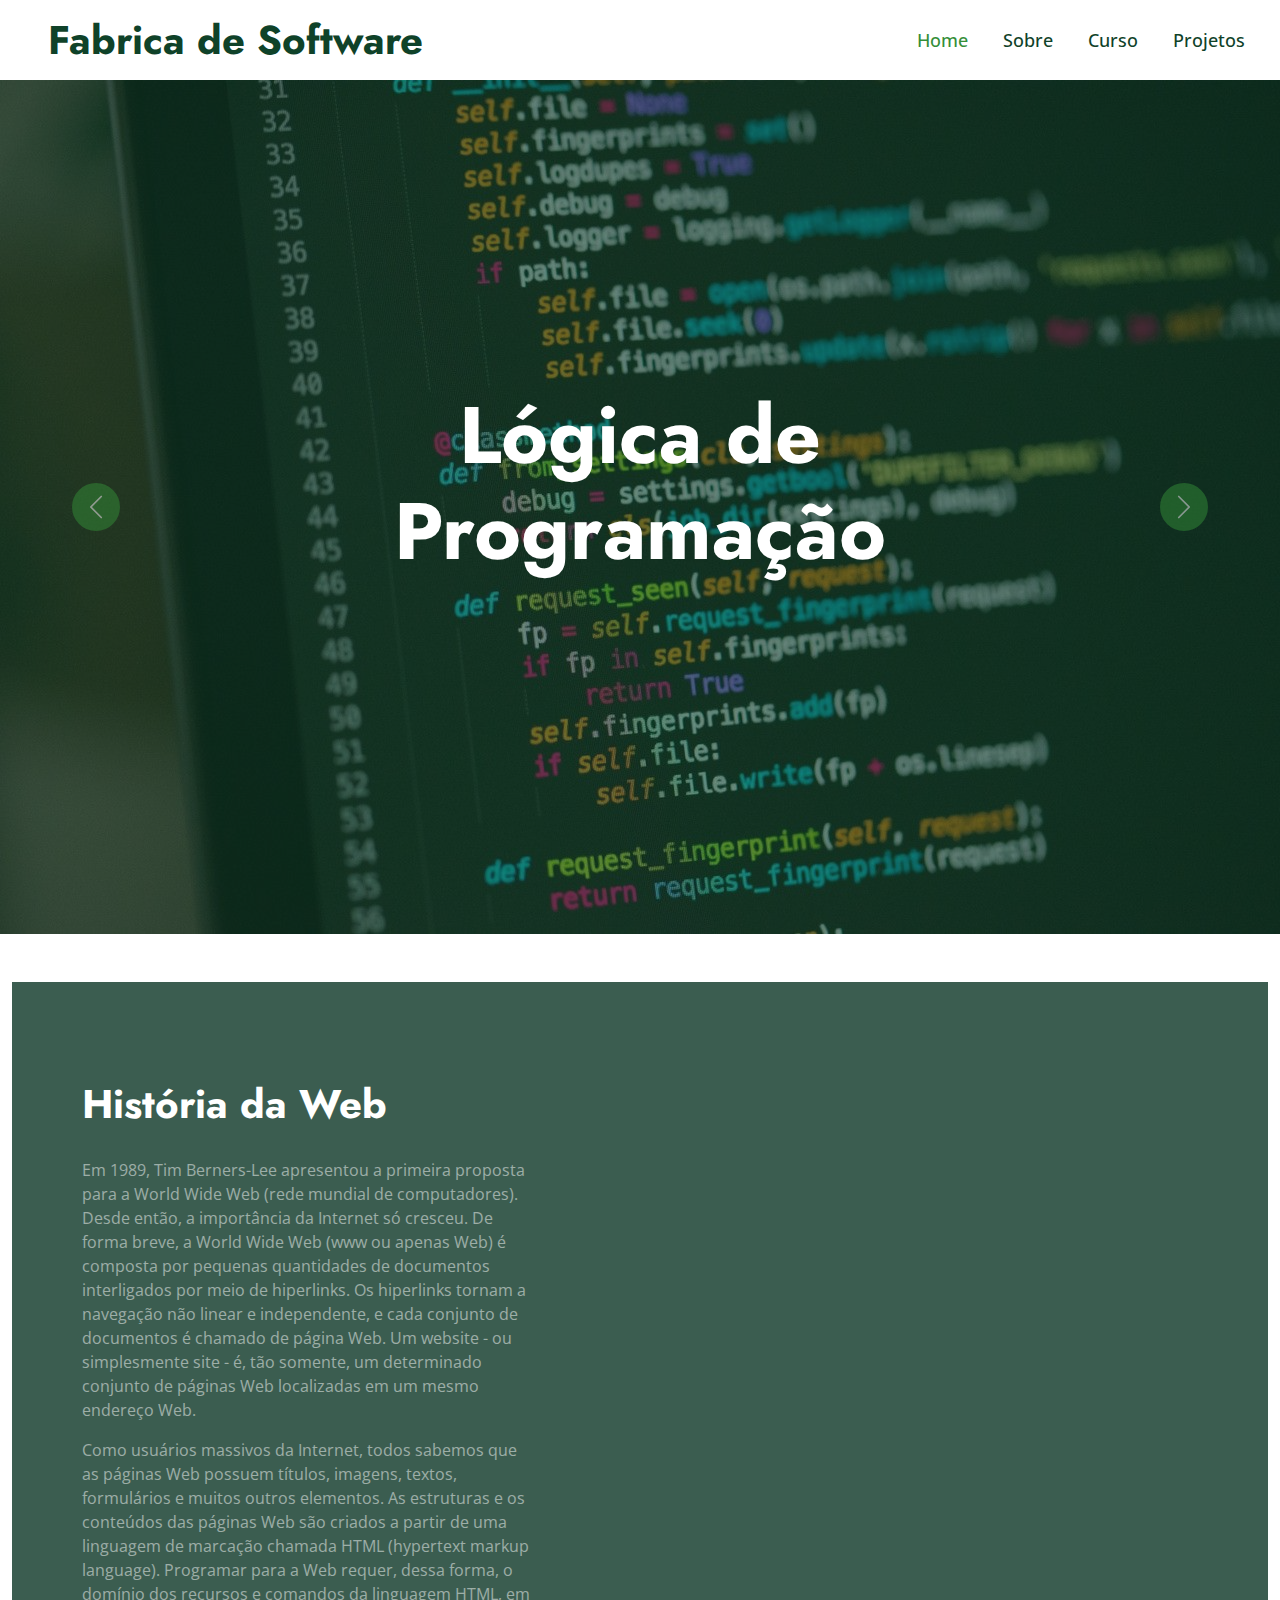
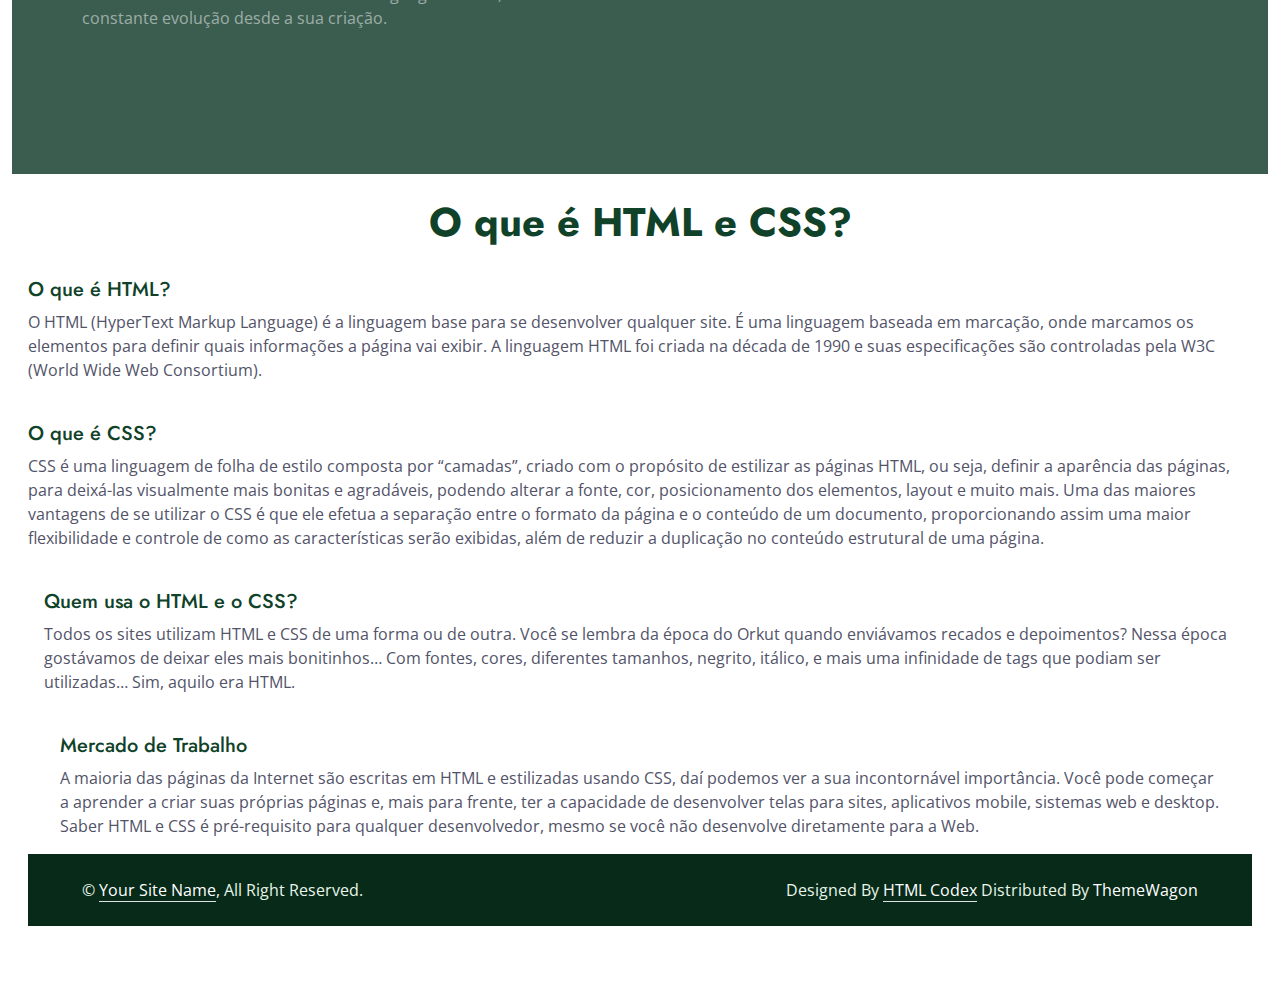
==== commit 12fda550: "alteração geral do site" ====
--- a/bootstrap-gardener/index.html
+++ b/bootstrap-gardener/index.html
@@ -14,7 +14,9 @@
     <!-- Google Web Fonts -->
     <link rel="preconnect" href="https://fonts.googleapis.com">
     <link rel="preconnect" href="https://fonts.gstatic.com" crossorigin>
-    <link href="https://fonts.googleapis.com/css2?family=Jost:wght@500;600;700&family=Open+Sans:wght@400;500&display=swap" rel="stylesheet">  
+    <link
+        href="https://fonts.googleapis.com/css2?family=Jost:wght@500;600;700&family=Open+Sans:wght@400;500&display=swap"
+        rel="stylesheet">
 
     <!-- Icon Font Stylesheet -->
     <link href="https://cdnjs.cloudflare.com/ajax/libs/font-awesome/5.10.0/css/all.min.css" rel="stylesheet">
@@ -34,7 +36,8 @@
 
 <body>
     <!-- Spinner Start -->
-    <div id="spinner" class="show bg-white position-fixed translate-middle w-100 vh-100 top-50 start-50 d-flex align-items-center justify-content-center">
+    <div id="spinner"
+        class="show bg-white position-fixed translate-middle w-100 vh-100 top-50 start-50 d-flex align-items-center justify-content-center">
         <div class="spinner-border text-primary" role="status" style="width: 3rem; height: 3rem;"></div>
     </div>
     <!-- Spinner End -->
@@ -53,7 +56,7 @@
                 <a href="about.html" class="nav-item nav-link">Sobre</a>
                 <a href="service.html" class="nav-item nav-link">Curso</a>
                 <a href="project.html" class="nav-item nav-link">Projetos</a>
-                <a href="contact.html" class="nav-item nav-link">Contato</a>
+
             </div>
         </div>
     </nav>
@@ -70,7 +73,8 @@
                         <div class="container">
                             <div class="row justify-content-center">
                                 <div class="col-lg-8">
-                                    <h1 class="display-1 text-white mb-5 animated slideInDown">Lógica de Programação</h1>
+                                    <h1 class="display-1 text-white mb-5 animated slideInDown">Lógica de Programação
+                                    </h1>
                                 </div>
                             </div>
                         </div>
@@ -82,113 +86,158 @@
                         <div class="container">
                             <div class="row justify-content-center">
                                 <div class="col-lg-7">
-                                    <h1 class="display-1 text-white mb-5 animated slideInDown">Continue codificando, pois a lógica é o alicerce do seu sucesso!</h1>
+                                    <h1 class="display-1 text-white mb-5 animated slideInDown">Continue codificando,
+                                        pois a lógica é o alicerce do seu sucesso!</h1>
                                 </div>
                             </div>
                         </div>
                     </div>
                 </div>
             </div>
-            <button class="carousel-control-prev" type="button" data-bs-target="#header-carousel"
-                data-bs-slide="prev">
+            <button class="carousel-control-prev" type="button" data-bs-target="#header-carousel" data-bs-slide="prev">
                 <span class="carousel-control-prev-icon" aria-hidden="true"></span>
                 <span class="visually-hidden">Previous</span>
             </button>
-            <button class="carousel-control-next" type="button" data-bs-target="#header-carousel"
-                data-bs-slide="next">
+            <button class="carousel-control-next" type="button" data-bs-target="#header-carousel" data-bs-slide="next">
                 <span class="carousel-control-next-icon" aria-hidden="true"></span>
                 <span class="visually-hidden">Next</span>
             </button>
         </div>
     </div>
-    
+
+    <div class="container-xxl py-5">
+        <div class="hero">
+            <div class="container">
+                <div class="row justify-content-between">
+                    <div class="col-lg-5">
+                        <div class="intro-excerpt">
+                            <h1>História da Web</h1>
+                            <p class="mb-3">Em 1989, Tim Berners-Lee apresentou a primeira proposta para a World Wide Web (rede mundial de computadores). Desde então, a importância da Internet só cresceu. De forma breve, a World Wide Web (www ou apenas Web) é composta por pequenas quantidades de documentos interligados por meio de hiperlinks. Os hiperlinks tornam a navegação não linear e independente, e cada conjunto de documentos é chamado de página Web. Um website - ou simplesmente site - é, tão somente, um determinado conjunto de páginas Web localizadas em um mesmo endereço Web.</p>
+                            <p class="mb-3">Como usuários massivos da Internet, todos sabemos que as páginas Web possuem títulos, imagens, textos, formulários e muitos outros elementos. As estruturas e os conteúdos das páginas Web são criados a partir de uma linguagem de marcação chamada HTML (hypertext markup language). Programar para a Web requer, dessa forma, o domínio dos recursos e comandos da linguagem HTML, em constante evolução desde a sua criação. </p>
+                        </div>
+                    </div>
+                    <div class="col-lg-7">
+                        <div class="hero-img-wrap">
+                            
+                        </div>
+                    </div>
+                </div>
+            </div>
+        </div>
+
     <div class="lighten-40">
         <h1 class="text-center pt-4">
-            O que é  HTML e CSS?
+            O que é HTML e CSS?
         </h1>
     </div>
- <div class="class-text"> 
-    
-    <div class="m-3 pt-4 my-2" >
-        <h5>
-            O que é HTML?(HyperText Markup Language — Linguagem de Marcação de Hipertexto)
-        </h5>
+    <div class="class-text">
+
+        <div class="m-3 pt-4 my-2">
+            <h5>
+                O que é HTML?
+            </h5>
             <p>
 
-                O HTML é a linguagem base para se desenvolver qualquer site. 
-                É uma linguagem baseada em marcação, 
+                O HTML (HyperText Markup Language) é a linguagem base para se desenvolver qualquer site.
+                É uma linguagem baseada em marcação,
                 onde marcamos os elementos para definir quais informações a página vai exibir.
-                 A linguagem HTML foi criada na década de 1990 e suas especificações 
-                 são controladas pela W3C (World Wide Web Consortium).
+                A linguagem HTML foi criada na década de 1990 e suas especificações
+                são controladas pela W3C (World Wide Web Consortium).
             </p>
-    </div>
-
-    <div class="m-3 pt-4 " >
-        <h5>
-            O que é CSS?
-        </h5>
-            <p class="p-3 my-2">
-
-               CSS é uma linguagem de folha de estilo composta por “camadas”,
-              criado com o propósito de estilizar as páginas HTML, ou seja, definir a aparência das páginas,  
-                 para deixá-las visualmente mais bonitas e agradáveis,
-                  podendo alterar a fonte, cor, posicionamento dos elementos, layout e muito mais.
-
-                  Uma das maiores vantagens de se utilizar o CSS
+        </div>
+
+        <div class="m-3 pt-4 ">
+            <h5>
+                O que é CSS?
+            </h5>
+            <p>
+
+                CSS é uma linguagem de folha de estilo composta por “camadas”,
+                criado com o propósito de estilizar as páginas HTML, ou seja, definir a aparência das páginas,
+                para deixá-las visualmente mais bonitas e agradáveis,
+                podendo alterar a fonte, cor, posicionamento dos elementos, layout e muito mais.
+
+                Uma das maiores vantagens de se utilizar o CSS
 
                 é que ele efetua a separação entre o formato da página e o conteúdo de um documento,
                 proporcionando assim uma maior flexibilidade e controle de como as características serão exibidas,
                 além de reduzir a duplicação no conteúdo estrutural de uma página.
             </p>
-    </div>
-   </div>
-    
-        
-
-
-    
-    <!-- Testimonial End -->
-
-
-    <!-- Footer Start -->
-    
-    <!-- Footer End -->
-
-
-    <!-- Copyright Start -->
-    <div class="container-fluid copyright py-4">
-        <div class="container">
-            <div class="row">
-                <div class="col-md-6 text-center text-md-start mb-3 mb-md-0">
-                    &copy; <a class="border-bottom" href="#">Your Site Name</a>, All Right Reserved.
-                </div>
-                <div class="col-md-6 text-center text-md-end">
-                    <!--/*** This template is free as long as you keep the footer author’s credit link/attribution link/backlink. If you'd like to use the template without the footer author’s credit link/attribution link/backlink, you can purchase the Credit Removal License from "https://htmlcodex.com/credit-removal". Thank you for your support. ***/-->
-                    Designed By <a class="border-bottom" href="https://htmlcodex.com">HTML Codex</a> Distributed By <a href="https://themewagon.com">ThemeWagon</a>
-                </div>
-            </div>
-        </div>
-    </div>
-    <!-- Copyright End -->
-
-
-    <!-- Back to Top -->
-
-
-    <!-- JavaScript Libraries -->
-    <script src="https://code.jquery.com/jquery-3.4.1.min.js"></script>
-    <script src="https://cdn.jsdelivr.net/npm/bootstrap@5.0.0/dist/js/bootstrap.bundle.min.js"></script>
-    <script src="lib/wow/wow.min.js"></script>
-    <script src="lib/easing/easing.min.js"></script>
-    <script src="lib/waypoints/waypoints.min.js"></script>
-    <script src="lib/owlcarousel/owl.carousel.min.js"></script>
-    <script src="lib/counterup/counterup.min.js"></script>
-    <script src="lib/parallax/parallax.min.js"></script>
-    <script src="lib/isotope/isotope.pkgd.min.js"></script>
-    <script src="lib/lightbox/js/lightbox.min.js"></script>
-
-    <!-- Template Javascript -->
-    <script src="js/main.js"></script>
+
+            <div class="m-3 pt-4 ">
+                <h5>
+                    Quem usa o HTML e o CSS?
+                </h5>
+                <p>
+                    Todos os sites utilizam HTML e CSS de uma forma ou de outra.
+                    Você se lembra da época do Orkut quando enviávamos recados e depoimentos?
+                    Nessa época gostávamos de deixar eles mais bonitinhos…
+                    Com fontes, cores, diferentes tamanhos, negrito, itálico, e mais uma infinidade de tags que podiam
+                    ser utilizadas… Sim, aquilo era HTML.
+                </p>
+
+                <div class="m-3 pt-4 ">
+                    <h5>
+                        Mercado de Trabalho
+                    </h5>
+                    <p>
+                        A maioria das páginas da Internet são escritas em HTML e estilizadas usando CSS, daí podemos ver
+                        a sua incontornável importância. Você pode começar a aprender a criar suas próprias páginas e,
+                        mais para frente, ter a capacidade de desenvolver telas para sites, aplicativos mobile, sistemas
+                        web e desktop.
+                        Saber HTML e CSS é pré-requisito para qualquer desenvolvedor, mesmo se você não desenvolve
+                        diretamente para a Web.
+                    </p>
+                </div>
+            </div>
+
+
+
+
+
+            <!-- Testimonial End -->
+
+
+            <!-- Footer Start -->
+
+            <!-- Footer End -->
+
+
+            <!-- Copyright Start -->
+            <div class="container-fluid copyright py-4">
+                <div class="container">
+                    <div class="row">
+                        <div class="col-md-6 text-center text-md-start mb-3 mb-md-0">
+                            &copy; <a class="border-bottom" href="#">Your Site Name</a>, All Right Reserved.
+                        </div>
+                        <div class="col-md-6 text-center text-md-end">
+                            <!--/*** This template is free as long as you keep the footer author’s credit link/attribution link/backlink. If you'd like to use the template without the footer author’s credit link/attribution link/backlink, you can purchase the Credit Removal License from "https://htmlcodex.com/credit-removal". Thank you for your support. ***/-->
+                            Designed By <a class="border-bottom" href="https://htmlcodex.com">HTML Codex</a> Distributed
+                            By <a href="https://themewagon.com">ThemeWagon</a>
+                        </div>
+                    </div>
+                </div>
+            </div>
+            <!-- Copyright End -->
+
+
+            <!-- Back to Top -->
+
+
+            <!-- JavaScript Libraries -->
+            <script src="https://code.jquery.com/jquery-3.4.1.min.js"></script>
+            <script src="https://cdn.jsdelivr.net/npm/bootstrap@5.0.0/dist/js/bootstrap.bundle.min.js"></script>
+            <script src="lib/wow/wow.min.js"></script>
+            <script src="lib/easing/easing.min.js"></script>
+            <script src="lib/waypoints/waypoints.min.js"></script>
+            <script src="lib/owlcarousel/owl.carousel.min.js"></script>
+            <script src="lib/counterup/counterup.min.js"></script>
+            <script src="lib/parallax/parallax.min.js"></script>
+            <script src="lib/isotope/isotope.pkgd.min.js"></script>
+            <script src="lib/lightbox/js/lightbox.min.js"></script>
+
+            <!-- Template Javascript -->
+            <script src="js/main.js"></script>
 </body>
 
 </html>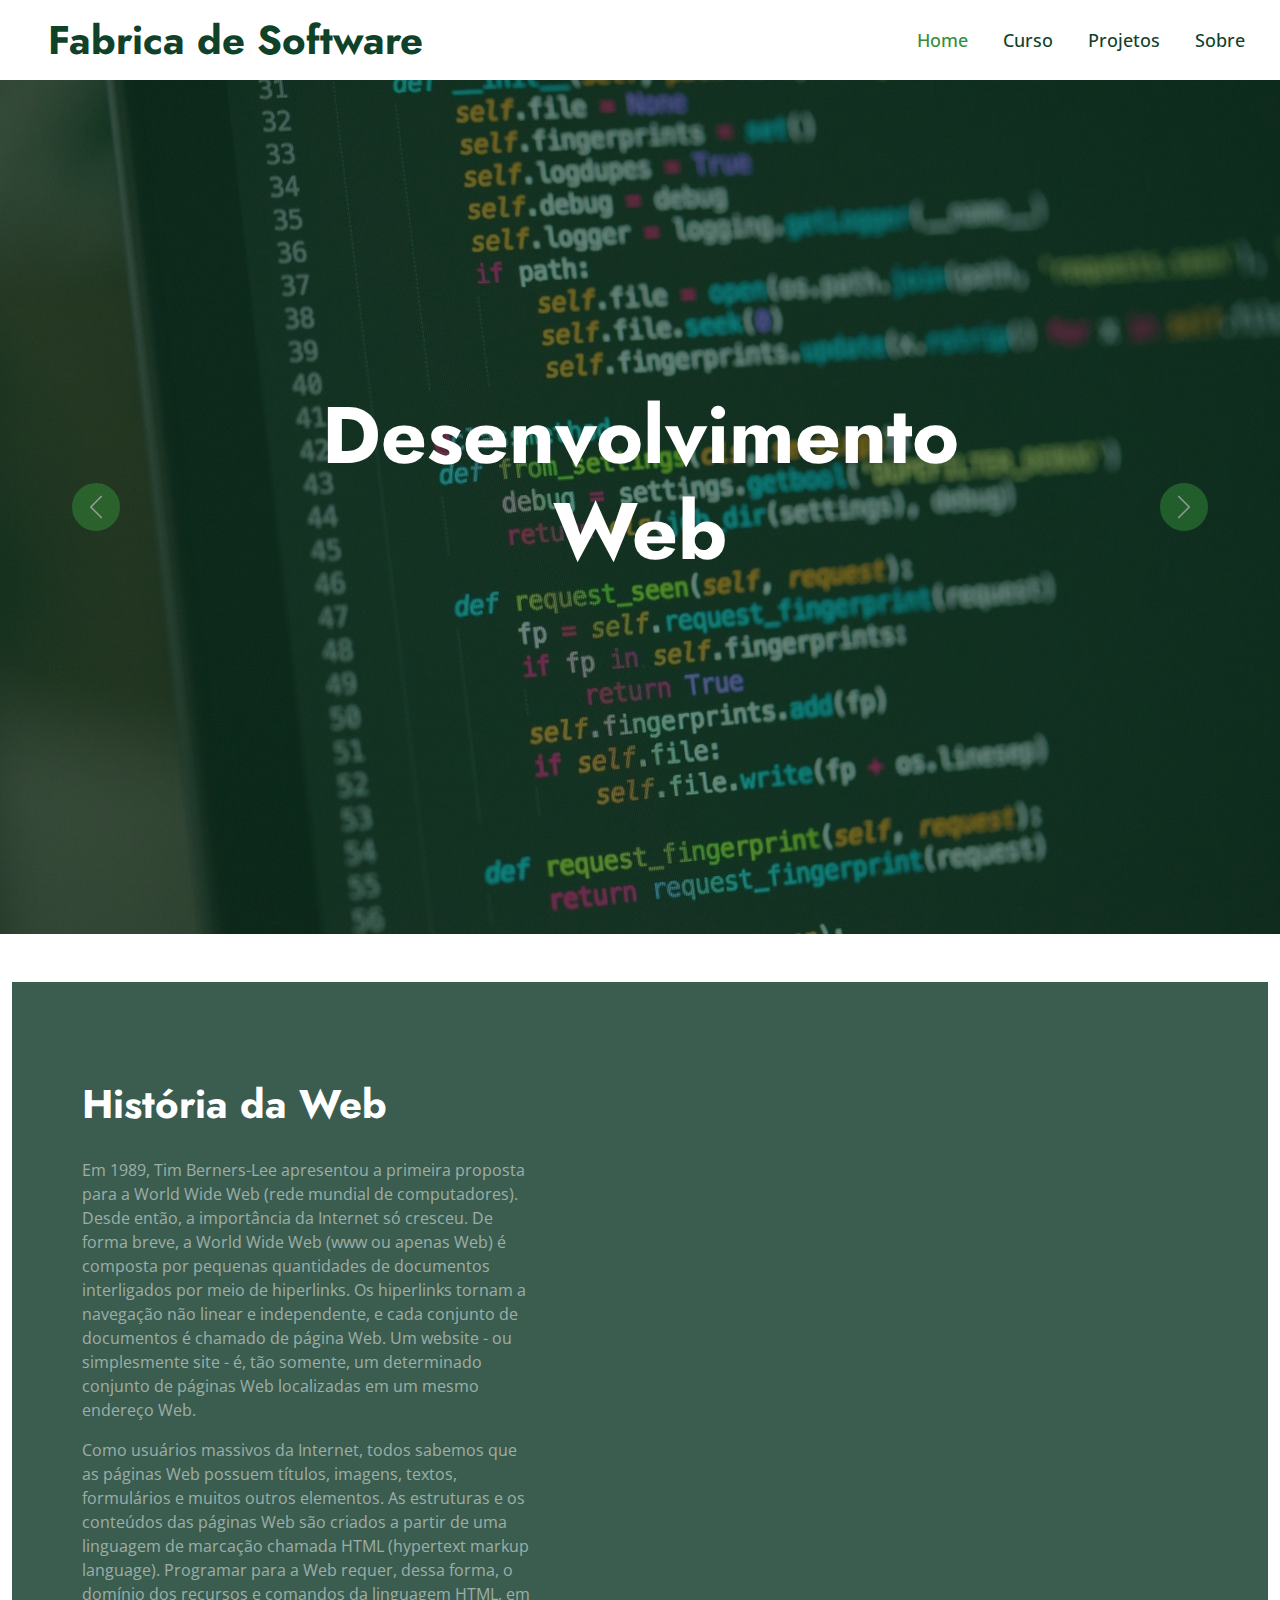
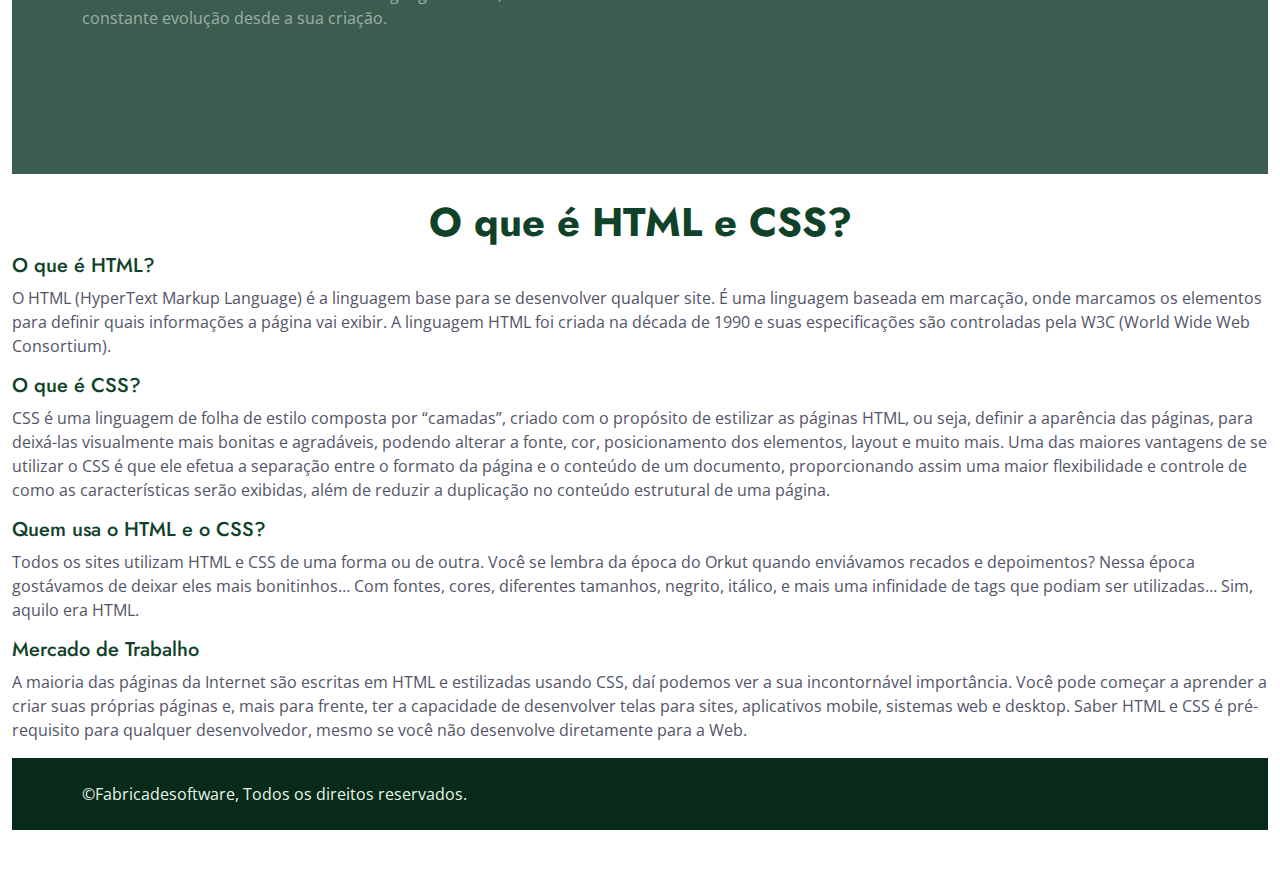
==== commit 27bc672e: "alteração total do home (completo)" ====
--- a/bootstrap-gardener/index.html
+++ b/bootstrap-gardener/index.html
@@ -53,9 +53,9 @@
         <div class="collapse navbar-collapse" id="navbarCollapse">
             <div class="navbar-nav ms-auto p-4 p-lg-0">
                 <a href="index.html" class="nav-item nav-link active">Home</a>
+                <a href="curso.html" class="nav-item nav-link">Curso</a>
+                <a href="projetos.html" class="nav-item nav-link">Projetos</a>
                 <a href="about.html" class="nav-item nav-link">Sobre</a>
-                <a href="service.html" class="nav-item nav-link">Curso</a>
-                <a href="project.html" class="nav-item nav-link">Projetos</a>
 
             </div>
         </div>
@@ -73,7 +73,7 @@
                         <div class="container">
                             <div class="row justify-content-center">
                                 <div class="col-lg-8">
-                                    <h1 class="display-1 text-white mb-5 animated slideInDown">Lógica de Programação
+                                    <h1 class="display-1 text-white mb-5 animated slideInDown">Desenvolvimento Web
                                     </h1>
                                 </div>
                             </div>
@@ -96,11 +96,11 @@
             </div>
             <button class="carousel-control-prev" type="button" data-bs-target="#header-carousel" data-bs-slide="prev">
                 <span class="carousel-control-prev-icon" aria-hidden="true"></span>
-                <span class="visually-hidden">Previous</span>
+                <span class="visually-hidden">Voltar</span>
             </button>
             <button class="carousel-control-next" type="button" data-bs-target="#header-carousel" data-bs-slide="next">
                 <span class="carousel-control-next-icon" aria-hidden="true"></span>
-                <span class="visually-hidden">Next</span>
+                <span class="visually-hidden">Avançar</span>
             </button>
         </div>
     </div>
@@ -112,132 +112,143 @@
                     <div class="col-lg-5">
                         <div class="intro-excerpt">
                             <h1>História da Web</h1>
-                            <p class="mb-3">Em 1989, Tim Berners-Lee apresentou a primeira proposta para a World Wide Web (rede mundial de computadores). Desde então, a importância da Internet só cresceu. De forma breve, a World Wide Web (www ou apenas Web) é composta por pequenas quantidades de documentos interligados por meio de hiperlinks. Os hiperlinks tornam a navegação não linear e independente, e cada conjunto de documentos é chamado de página Web. Um website - ou simplesmente site - é, tão somente, um determinado conjunto de páginas Web localizadas em um mesmo endereço Web.</p>
-                            <p class="mb-3">Como usuários massivos da Internet, todos sabemos que as páginas Web possuem títulos, imagens, textos, formulários e muitos outros elementos. As estruturas e os conteúdos das páginas Web são criados a partir de uma linguagem de marcação chamada HTML (hypertext markup language). Programar para a Web requer, dessa forma, o domínio dos recursos e comandos da linguagem HTML, em constante evolução desde a sua criação. </p>
+                            <p class="mb-3">Em 1989, Tim Berners-Lee apresentou a primeira proposta para a World Wide
+                                Web (rede mundial de computadores). Desde então, a importância da Internet só cresceu.
+                                De forma breve, a World Wide Web (www ou apenas Web) é composta por pequenas quantidades
+                                de documentos interligados por meio de hiperlinks. Os hiperlinks tornam a navegação não
+                                linear e independente, e cada conjunto de documentos é chamado de página Web. Um website
+                                - ou simplesmente site - é, tão somente, um determinado conjunto de páginas Web
+                                localizadas em um mesmo endereço Web.</p>
+                            <p class="mb-3">Como usuários massivos da Internet, todos sabemos que as páginas Web possuem
+                                títulos, imagens, textos, formulários e muitos outros elementos. As estruturas e os
+                                conteúdos das páginas Web são criados a partir de uma linguagem de marcação chamada HTML
+                                (hypertext markup language). Programar para a Web requer, dessa forma, o domínio dos
+                                recursos e comandos da linguagem HTML, em constante evolução desde a sua criação. </p>
                         </div>
                     </div>
                     <div class="col-lg-7">
                         <div class="hero-img-wrap">
-                            
-                        </div>
-                    </div>
-                </div>
-            </div>
-        </div>
-
-    <div class="lighten-40">
-        <h1 class="text-center pt-4">
-            O que é HTML e CSS?
-        </h1>
-    </div>
-    <div class="class-text">
-
-        <div class="m-3 pt-4 my-2">
-            <h5>
-                O que é HTML?
-            </h5>
-            <p>
-
-                O HTML (HyperText Markup Language) é a linguagem base para se desenvolver qualquer site.
-                É uma linguagem baseada em marcação,
-                onde marcamos os elementos para definir quais informações a página vai exibir.
-                A linguagem HTML foi criada na década de 1990 e suas especificações
-                são controladas pela W3C (World Wide Web Consortium).
-            </p>
-        </div>
-
-        <div class="m-3 pt-4 ">
-            <h5>
-                O que é CSS?
-            </h5>
-            <p>
-
-                CSS é uma linguagem de folha de estilo composta por “camadas”,
-                criado com o propósito de estilizar as páginas HTML, ou seja, definir a aparência das páginas,
-                para deixá-las visualmente mais bonitas e agradáveis,
-                podendo alterar a fonte, cor, posicionamento dos elementos, layout e muito mais.
-
-                Uma das maiores vantagens de se utilizar o CSS
-
-                é que ele efetua a separação entre o formato da página e o conteúdo de um documento,
-                proporcionando assim uma maior flexibilidade e controle de como as características serão exibidas,
-                além de reduzir a duplicação no conteúdo estrutural de uma página.
-            </p>
-
-            <div class="m-3 pt-4 ">
+
+                        </div>
+                    </div>
+                </div>
+            </div>
+        </div>
+
+        <div class="lighten-40">
+            <h1 class="text-center pt-4">
+                O que é HTML e CSS?
+            </h1>
+        </div>
+        <div class="class-text">
+
+            <div class="">
                 <h5>
-                    Quem usa o HTML e o CSS?
+                    O que é HTML?
                 </h5>
                 <p>
-                    Todos os sites utilizam HTML e CSS de uma forma ou de outra.
-                    Você se lembra da época do Orkut quando enviávamos recados e depoimentos?
-                    Nessa época gostávamos de deixar eles mais bonitinhos…
-                    Com fontes, cores, diferentes tamanhos, negrito, itálico, e mais uma infinidade de tags que podiam
-                    ser utilizadas… Sim, aquilo era HTML.
+
+                    O HTML (HyperText Markup Language) é a linguagem base para se desenvolver qualquer site.
+                    É uma linguagem baseada em marcação,
+                    onde marcamos os elementos para definir quais informações a página vai exibir.
+                    A linguagem HTML foi criada na década de 1990 e suas especificações
+                    são controladas pela W3C (World Wide Web Consortium).
                 </p>
-
-                <div class="m-3 pt-4 ">
+            </div>
+
+            <div class="">
+                <h5>
+                    O que é CSS?
+                </h5>
+                <p>
+
+                    CSS é uma linguagem de folha de estilo composta por “camadas”,
+                    criado com o propósito de estilizar as páginas HTML, ou seja, definir a aparência das páginas,
+                    para deixá-las visualmente mais bonitas e agradáveis,
+                    podendo alterar a fonte, cor, posicionamento dos elementos, layout e muito mais.
+
+                    Uma das maiores vantagens de se utilizar o CSS
+
+                    é que ele efetua a separação entre o formato da página e o conteúdo de um documento,
+                    proporcionando assim uma maior flexibilidade e controle de como as características serão exibidas,
+                    além de reduzir a duplicação no conteúdo estrutural de uma página.
+                </p>
+
+                <div class="
+                ">
                     <h5>
-                        Mercado de Trabalho
+                        Quem usa o HTML e o CSS?
                     </h5>
                     <p>
-                        A maioria das páginas da Internet são escritas em HTML e estilizadas usando CSS, daí podemos ver
-                        a sua incontornável importância. Você pode começar a aprender a criar suas próprias páginas e,
-                        mais para frente, ter a capacidade de desenvolver telas para sites, aplicativos mobile, sistemas
-                        web e desktop.
-                        Saber HTML e CSS é pré-requisito para qualquer desenvolvedor, mesmo se você não desenvolve
-                        diretamente para a Web.
+                        Todos os sites utilizam HTML e CSS de uma forma ou de outra.
+                        Você se lembra da época do Orkut quando enviávamos recados e depoimentos?
+                        Nessa época gostávamos de deixar eles mais bonitinhos…
+                        Com fontes, cores, diferentes tamanhos, negrito, itálico, e mais uma infinidade de tags que
+                        podiam
+                        ser utilizadas… Sim, aquilo era HTML.
                     </p>
-                </div>
-            </div>
-
-
-
-
-
-            <!-- Testimonial End -->
-
-
-            <!-- Footer Start -->
-
-            <!-- Footer End -->
-
-
-            <!-- Copyright Start -->
-            <div class="container-fluid copyright py-4">
-                <div class="container">
-                    <div class="row">
-                        <div class="col-md-6 text-center text-md-start mb-3 mb-md-0">
-                            &copy; <a class="border-bottom" href="#">Your Site Name</a>, All Right Reserved.
-                        </div>
-                        <div class="col-md-6 text-center text-md-end">
-                            <!--/*** This template is free as long as you keep the footer author’s credit link/attribution link/backlink. If you'd like to use the template without the footer author’s credit link/attribution link/backlink, you can purchase the Credit Removal License from "https://htmlcodex.com/credit-removal". Thank you for your support. ***/-->
-                            Designed By <a class="border-bottom" href="https://htmlcodex.com">HTML Codex</a> Distributed
-                            By <a href="https://themewagon.com">ThemeWagon</a>
-                        </div>
-                    </div>
-                </div>
-            </div>
-            <!-- Copyright End -->
-
-
-            <!-- Back to Top -->
-
-
-            <!-- JavaScript Libraries -->
-            <script src="https://code.jquery.com/jquery-3.4.1.min.js"></script>
-            <script src="https://cdn.jsdelivr.net/npm/bootstrap@5.0.0/dist/js/bootstrap.bundle.min.js"></script>
-            <script src="lib/wow/wow.min.js"></script>
-            <script src="lib/easing/easing.min.js"></script>
-            <script src="lib/waypoints/waypoints.min.js"></script>
-            <script src="lib/owlcarousel/owl.carousel.min.js"></script>
-            <script src="lib/counterup/counterup.min.js"></script>
-            <script src="lib/parallax/parallax.min.js"></script>
-            <script src="lib/isotope/isotope.pkgd.min.js"></script>
-            <script src="lib/lightbox/js/lightbox.min.js"></script>
-
-            <!-- Template Javascript -->
-            <script src="js/main.js"></script>
+
+                    <div class="">
+                        <h5>
+              Mercado de Trabalho
+                        </h5>
+                        <p>
+              A maioria das páginas da Internet são escritas em HTML e estilizadas usando CSS, daí podemos
+                            ver
+               a sua incontornável importância. Você pode começar a aprender a criar suas próprias páginas
+                            e,
+                            mais para frente, ter a capacidade de desenvolver telas para sites, aplicativos mobile,
+                            sistemas
+                            web e desktop.
+                            Saber HTML e CSS é pré-requisito para qualquer desenvolvedor, mesmo se você não desenvolve
+                            diretamente para a Web.
+                        </p>
+                    </div>
+                </div>
+
+
+
+
+
+                <!-- Testimonial End -->
+
+
+                <!-- Footer Start -->
+
+                <!-- Footer End -->
+
+
+                <!-- Copyright Start -->
+                <div class="container-fluid copyright py-4">
+                    <div class="container">
+                        <div class="row">
+                            <div class="col-md-6 text-center text-md-start mb-3 mb-md-0">
+                                &copy;Fabricadesoftware, Todos os direitos reservados.
+                            </div>
+                           
+                        </div>
+                    </div>
+                </div>
+                <!-- Copyright End -->
+
+
+                <!-- Back to Top -->
+
+
+                <!-- JavaScript Libraries -->
+                <script src="https://code.jquery.com/jquery-3.4.1.min.js"></script>
+                <script src="https://cdn.jsdelivr.net/npm/bootstrap@5.0.0/dist/js/bootstrap.bundle.min.js"></script>
+                <script src="lib/wow/wow.min.js"></script>
+                <script src="lib/easing/easing.min.js"></script>
+                <script src="lib/waypoints/waypoints.min.js"></script>
+                <script src="lib/owlcarousel/owl.carousel.min.js"></script>
+                <script src="lib/counterup/counterup.min.js"></script>
+                <script src="lib/parallax/parallax.min.js"></script>
+                <script src="lib/isotope/isotope.pkgd.min.js"></script>
+                <script src="lib/lightbox/js/lightbox.min.js"></script>
+
+                <!-- Template Javascript -->
+                <script src="js/main.js"></script>
 </body>
 
 </html>--- a/bootstrap-gardener/css/style.css
+++ b/bootstrap-gardener/css/style.css
@@ -591,3 +591,9 @@
 .copyright a:hover {
     color: var(--primary);
 }
+
+.project__text, .white{
+    background-color: #0f4229;
+    color: white;
+
+}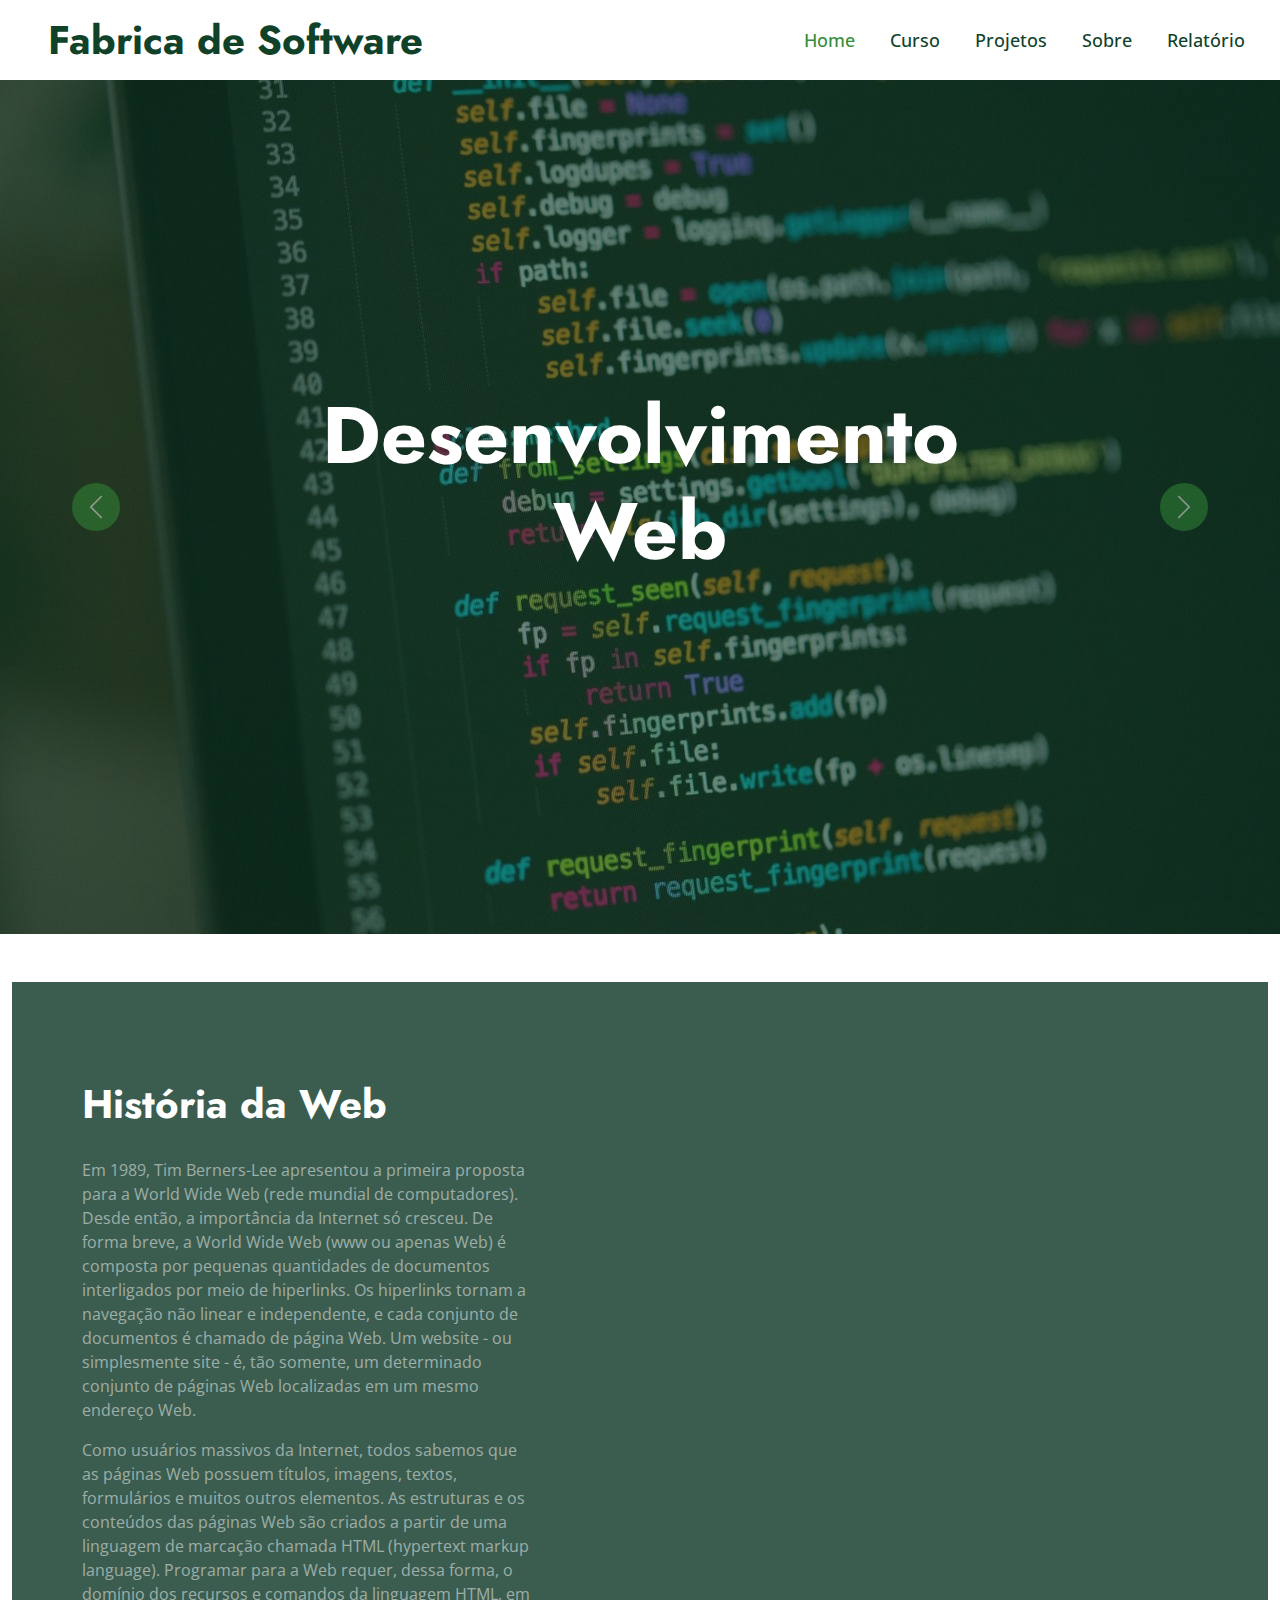
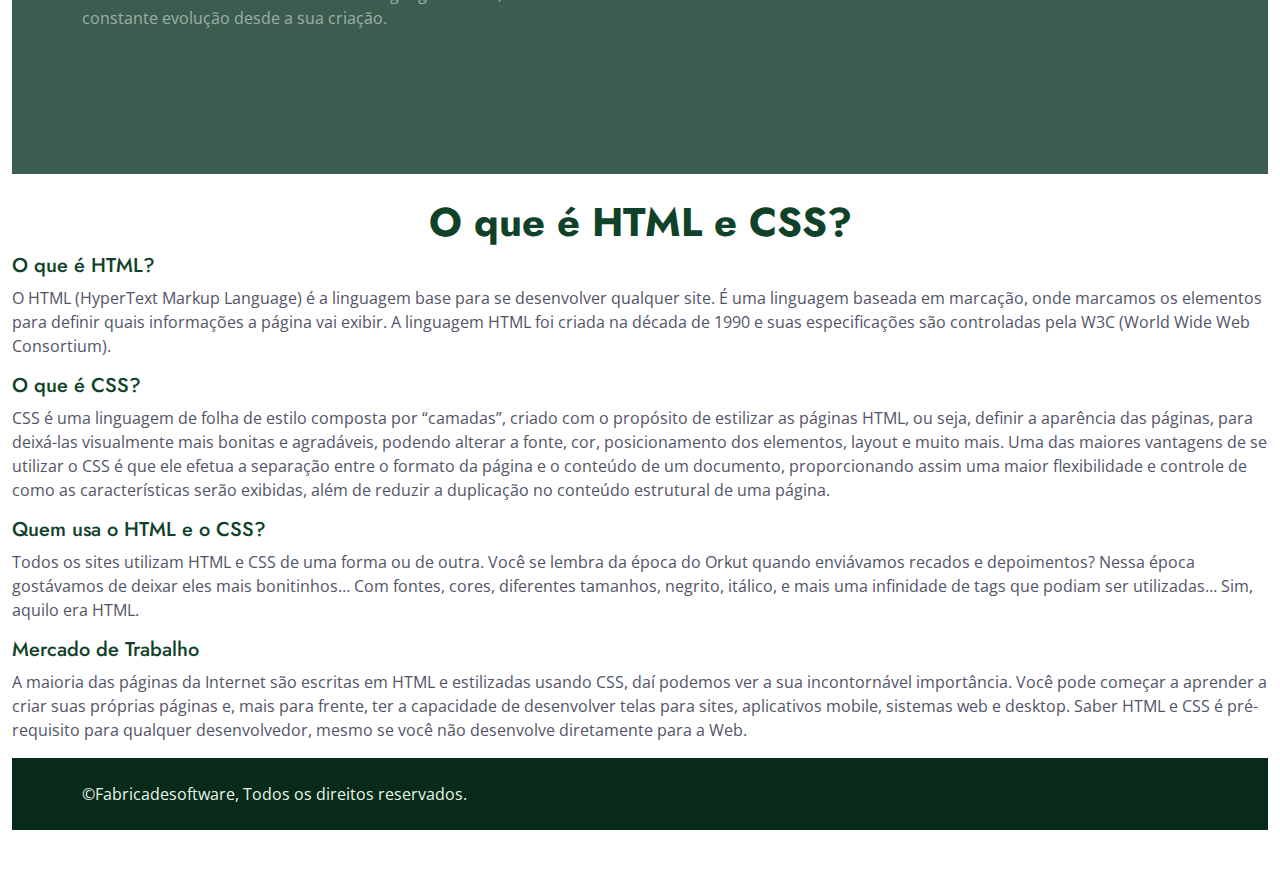
==== commit 9557d8c7: "alteracoes" ====
--- a/bootstrap-gardener/index.html
+++ b/bootstrap-gardener/index.html
@@ -53,10 +53,10 @@
         <div class="collapse navbar-collapse" id="navbarCollapse">
             <div class="navbar-nav ms-auto p-4 p-lg-0">
                 <a href="index.html" class="nav-item nav-link active">Home</a>
-                <a href="curso.html" class="nav-item nav-link">Curso</a>
-                <a href="projetos.html" class="nav-item nav-link">Projetos</a>
+                <a href="service.html" class="nav-item nav-link">Curso</a>
+                <a href="project.html" class="nav-item nav-link">Projetos</a>
                 <a href="about.html" class="nav-item nav-link">Sobre</a>
-
+                <a href="relatorio.html" class="nav-item nav-link">Relatório</a>
             </div>
         </div>
     </nav>
--- a/bootstrap-gardener/css/style.css
+++ b/bootstrap-gardener/css/style.css
@@ -596,4 +596,8 @@
     background-color: #0f4229;
     color: white;
 
+}
+
+.mid__text{
+    text-align: center;
 }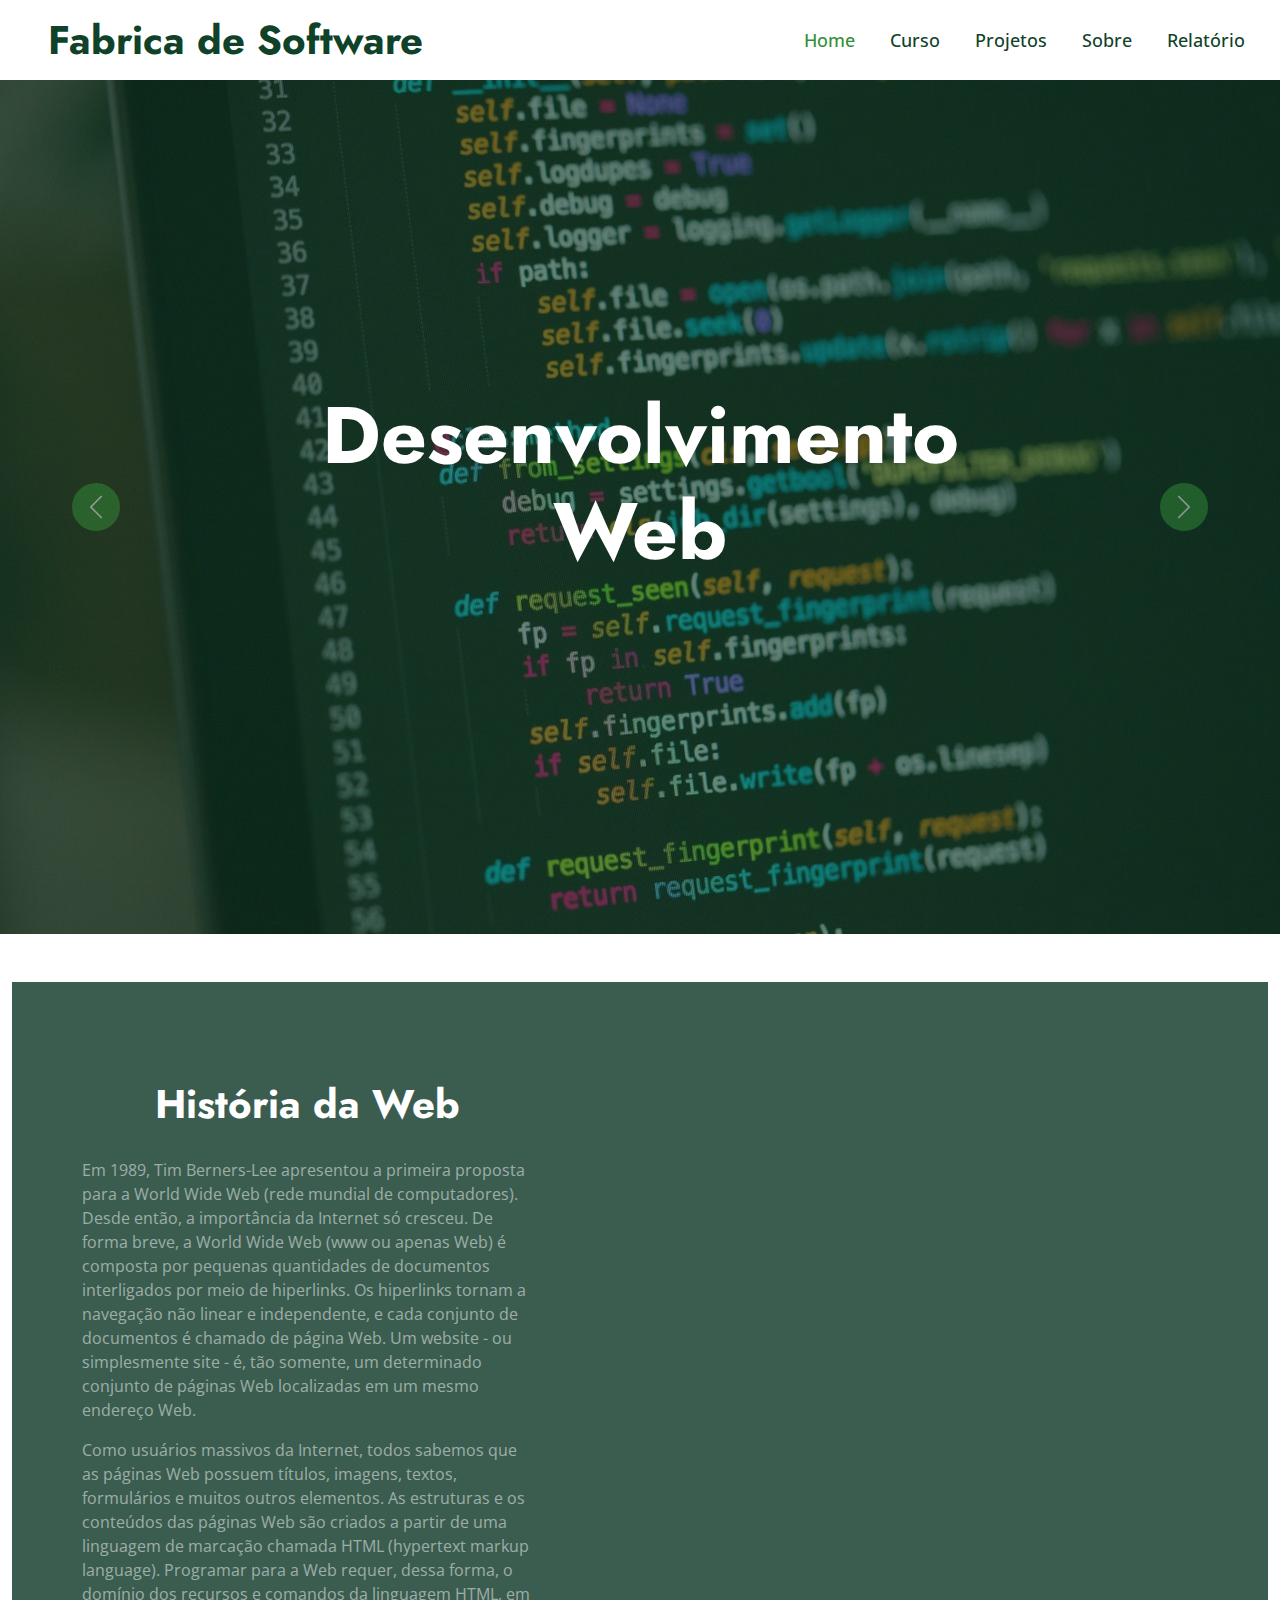
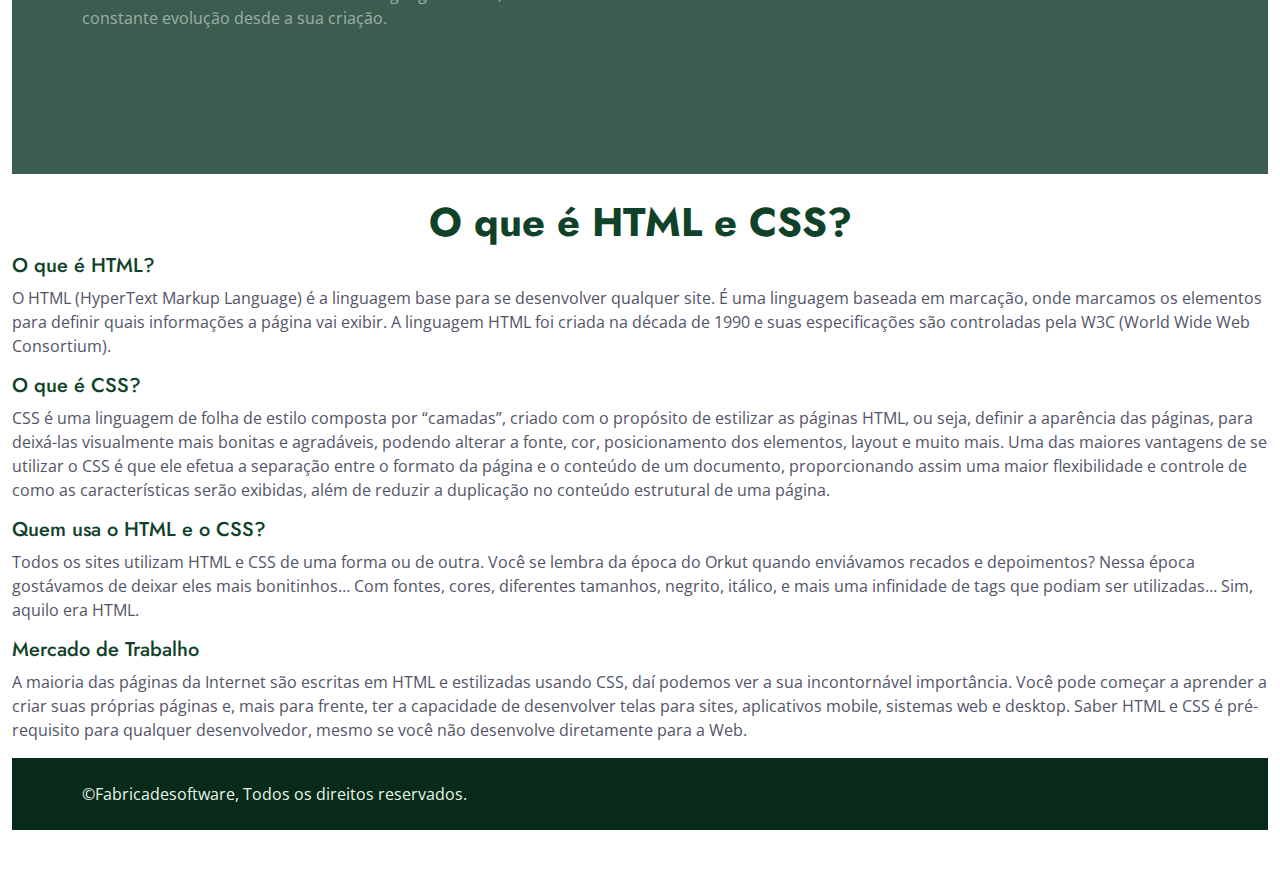
==== commit a0eb8015: "adição (fracassada) do favicon e correção e remoção de comentarios" ====
--- a/bootstrap-gardener/index.html
+++ b/bootstrap-gardener/index.html
@@ -9,7 +9,11 @@
     <meta content="" name="description">
 
     <!-- Favicon -->
-    <link href="img/favicon.ico" rel="icon">
+    <link rel="shortcut icon" href="img/favicon/favicon.ico" type="image/x-icon">
+    <link rel="apple-touch-icon" sizes="180x180" href="/apple-touch-icon.png">
+    <link rel="icon" type="image/png" sizes="32x32" href="/favicon-32x32.png">
+    <link rel="icon" type="image/png" sizes="16x16" href="/favicon-16x16.png">
+    <link rel="manifest" href="/site.webmanifest">
 
     <!-- Google Web Fonts -->
     <link rel="preconnect" href="https://fonts.googleapis.com">
@@ -18,11 +22,11 @@
         href="https://fonts.googleapis.com/css2?family=Jost:wght@500;600;700&family=Open+Sans:wght@400;500&display=swap"
         rel="stylesheet">
 
-    <!-- Icon Font Stylesheet -->
+    <!-- Icones e Fontes Stylesheet -->
     <link href="https://cdnjs.cloudflare.com/ajax/libs/font-awesome/5.10.0/css/all.min.css" rel="stylesheet">
     <link href="https://cdn.jsdelivr.net/npm/bootstrap-icons@1.4.1/font/bootstrap-icons.css" rel="stylesheet">
 
-    <!-- Libraries Stylesheet -->
+    <!-- Bibliotecas Stylesheet -->
     <link href="lib/animate/animate.min.css" rel="stylesheet">
     <link href="lib/owlcarousel/assets/owl.carousel.min.css" rel="stylesheet">
     <link href="lib/lightbox/css/lightbox.min.css" rel="stylesheet">
@@ -35,12 +39,11 @@
 </head>
 
 <body>
-    <!-- Spinner Start -->
+    
     <div id="spinner"
         class="show bg-white position-fixed translate-middle w-100 vh-100 top-50 start-50 d-flex align-items-center justify-content-center">
         <div class="spinner-border text-primary" role="status" style="width: 3rem; height: 3rem;"></div>
     </div>
-    <!-- Spinner End -->
 
     <!-- Navbar Start -->
     <nav class="navbar navbar-expand-lg bg-white navbar-light sticky-top p-0">
@@ -111,7 +114,7 @@
                 <div class="row justify-content-between">
                     <div class="col-lg-5">
                         <div class="intro-excerpt">
-                            <h1>História da Web</h1>
+                            <h1 class="mid__text">História da Web</h1>
                             <p class="mb-3">Em 1989, Tim Berners-Lee apresentou a primeira proposta para a World Wide
                                 Web (rede mundial de computadores). Desde então, a importância da Internet só cresceu.
                                 De forma breve, a World Wide Web (www ou apenas Web) é composta por pequenas quantidades
@@ -174,8 +177,7 @@
                     além de reduzir a duplicação no conteúdo estrutural de uma página.
                 </p>
 
-                <div class="
-                ">
+                <div class="">
                     <h5>
                         Quem usa o HTML e o CSS?
                     </h5>
@@ -207,17 +209,6 @@
                 </div>
 
 
-
-
-
-                <!-- Testimonial End -->
-
-
-                <!-- Footer Start -->
-
-                <!-- Footer End -->
-
-
                 <!-- Copyright Start -->
                 <div class="container-fluid copyright py-4">
                     <div class="container">
--- a/bootstrap-gardener/css/style.css
+++ b/bootstrap-gardener/css/style.css
@@ -199,7 +199,7 @@
 }
 
 .page-header {
-    background: linear-gradient(rgba(15, 66, 41, .6), rgba(15, 66, 41, .6)), url(../img/carousel-1.jpg) center center no-repeat;
+    background: linear-gradient(rgba(15, 66, 41, .6), rgba(15, 66, 41, .6)), url(../img/extra/codes2.jpg) center center no-repeat;
     background-size: cover;
 }
 
@@ -600,4 +600,5 @@
 
 .mid__text{
     text-align: center;
-}+}
+
